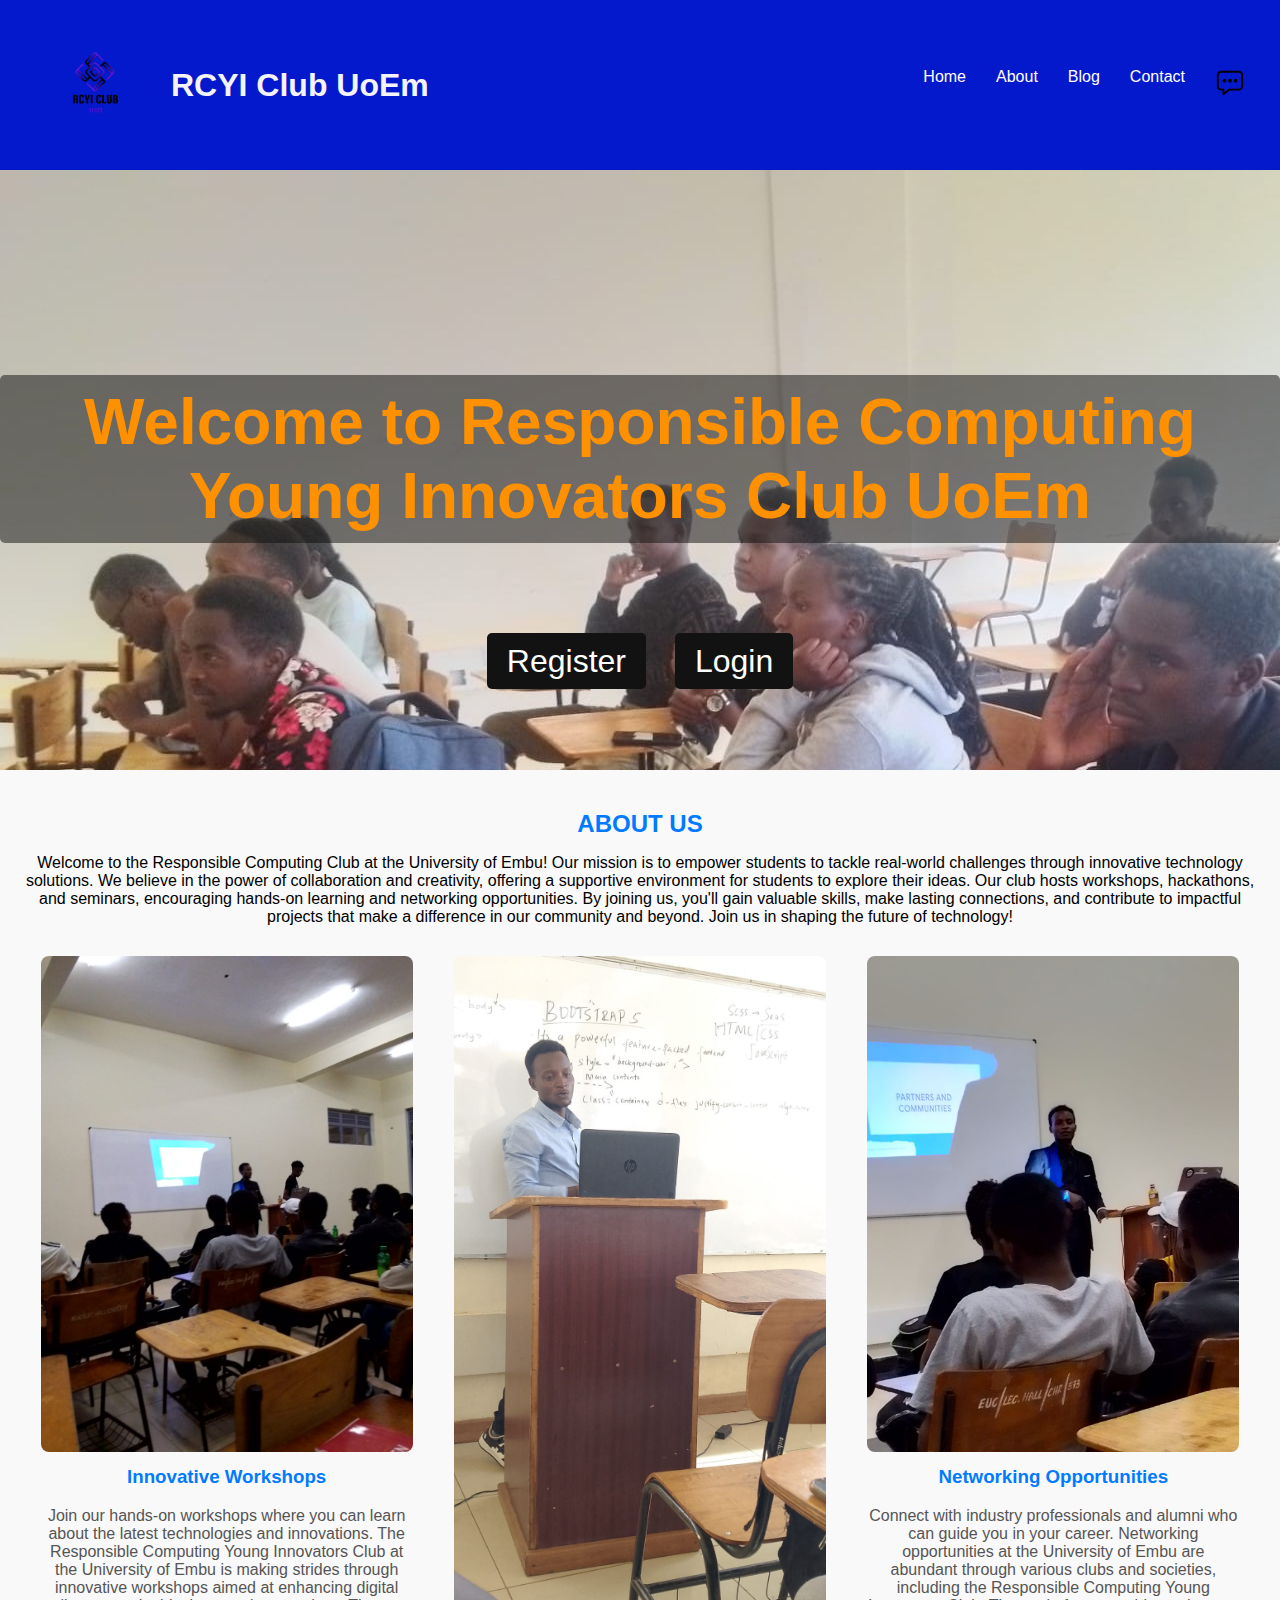
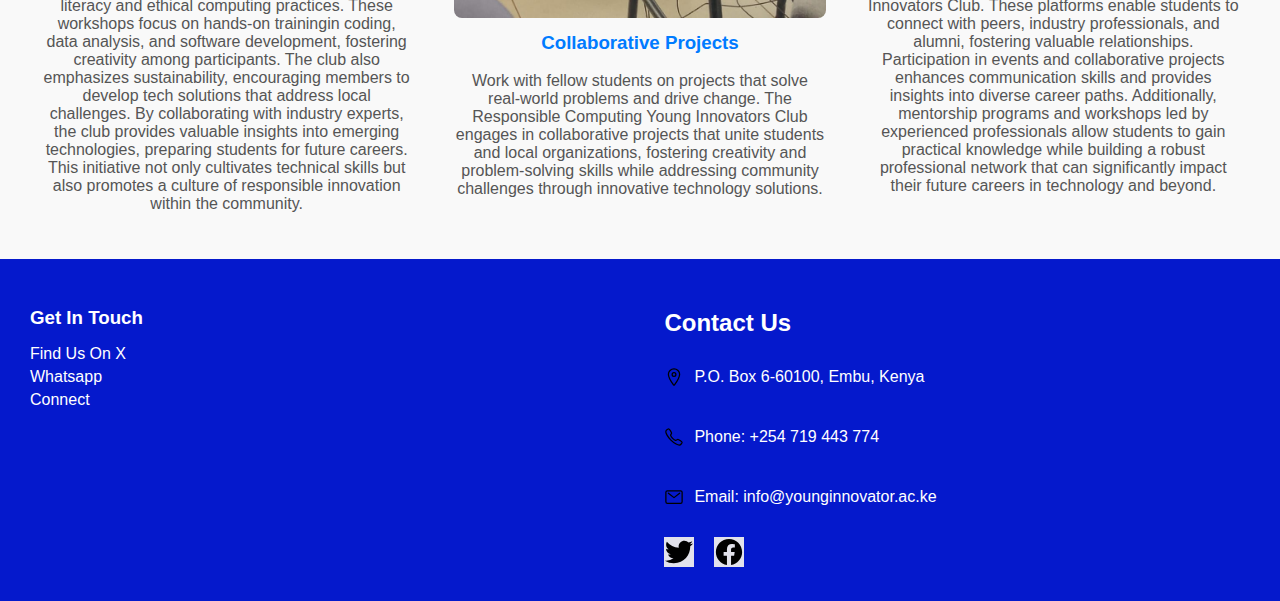
==== index.html @ 47f67ee0 "updated" ====
<!DOCTYPE html>
<html lang="en">
<head>
    <meta charset="UTF-8">
    <meta name="viewport" content="width=device-width, initial-scale=1.0">
    <link rel="stylesheet" href="styles.css">
    <title>Responsible Computing Club - University of Embu</title>
</head>
<body>
    <header>
        <div class="logo-title">
            <img src="images/LOGO1.png" width="450px" class="logo">
            <h1>RCYI Club UoEm</h1>
        </div>
    
        <nav>
            <ul>
                <li><a href="index.html">Home</a></li>
                <li><a href="about.html">About</a></li>
                <li><a href="blog.html">Blog</a></li>
                <li><a href="contact.html">Contact</a></li>
                <li><a href="chat.html"><img src="images/chatbox-ellipses-outline.svg" width="30px"></a></li>
            </ul>
        </nav>
    </header>
    <main>
        <div class="hero" style="background-image: url('images/young3.jpg');">
            <h1 style="color: rgb(255, 145, 0);">Welcome to Responsible Computing Young Innovators Club <span>UoEm</span></h1>
            
            <div class="buttons">
                <a href="#register" class="btn">Register</a>
                <a href="#login" class="btn">Login</a>
            </div>
        </div>
        
        <!-- Registration Form Section -->
        <div id="register" class="form-section">
            <h2>Register</h2>
            <form>
                <label for="username">Username:</label>
                <input type="text" id="username" name="username" required>
                
                <label for="email">Email:</label>
                <input type="email" id="email" name="email" required>
                
                <label for="password">Password:</label>
                <input type="password" id="password" name="password" required>
                
                <button type="submit">Submit</button>
            </form>
        </div>
        
        <!-- Login Form Section -->
        <div id="login" class="form-section">
            <h2>Login</h2>
            <form>
                <label for="login-username">Username:</label>
                <input type="text" id="login-username" name="username" required>
                
                <label for="login-password">Password:</label>
                <input type="password" id="login-password" name="password" required>
                
                <button type="submit">Login</button>
            </form>
        </div>
        
        
        <section id="about">
            <h2>About Us</h2>
            <p>
                Welcome to the Responsible Computing Club at the University of Embu! Our mission is to empower students to tackle real-world challenges through innovative technology solutions. We believe in the power of collaboration and creativity, offering a supportive environment for students to explore their ideas. Our club hosts workshops, hackathons, and seminars, encouraging hands-on learning and networking opportunities. By joining us, you'll gain valuable skills, make lasting connections, and contribute to impactful projects that make a difference in our community and beyond. Join us in shaping the future of technology!
            </p>
            
            <div class="about-images">
                <div class="about-item">
                    <img src="images/young5.jpg" alt="Young innovators in class">
                    <h3>Innovative Workshops</h3>
                    <p>Join our hands-on workshops where you can learn about the latest technologies and innovations.
                        The Responsible Computing Young Innovators Club at the University of Embu is making strides through innovative
                         workshops aimed at enhancing digital literacy and ethical computing practices.
                          These workshops focus on hands-on trainingin coding, data analysis, and software development, 
                          fostering creativity among participants. The club also emphasizes sustainability, 
                          encouraging members to develop tech solutions that address local challenges. 
                          By collaborating with industry experts, the club provides valuable insights into emerging technologies, 
                          preparing students for future careers. This initiative not only cultivates technical skills but 
                          also promotes a culture of responsible innovation within the community.

                    </p>
                </div>
                <div class="about-item">
                    <img src="images/ABH.jpg" alt="Description 2">
                    <h3>Collaborative Projects</h3>
                    <p>Work with fellow students on projects that solve real-world problems and drive change.
                        The Responsible Computing Young Innovators Club engages in collaborative projects that
                         unite students and local organizations, fostering creativity and problem-solving skills while addressing 
                        community challenges through innovative technology solutions.
                    </p>
                </div>
                <div class="about-item">
                    <img src="images/young6.jpg" alt="Description 3">
                    <h3>Networking Opportunities</h3>
                    <p>Connect with industry professionals and alumni who can guide you in your career.
                        Networking opportunities at the University of Embu are abundant through various clubs and societies, 
                        including the Responsible Computing Young Innovators Club. These platforms enable students to
                         connect with peers, industry professionals, and alumni, fostering valuable relationships. 
                         Participation in events and collaborative projects enhances communication skills and provides
                          insights into diverse career paths. Additionally, mentorship programs and workshops led by 
                          experienced professionals allow students to gain practical knowledge while building a robust professional 
                        network that can significantly impact their future careers in technology and beyond.
                    </p>
                </div>
            </div>
        </section>
        <script src="script.js"></script>
    </main>
    <footer>
        <div class="footer-content">
            <div class="get-in-touch">
                <h3>Get In Touch</h3>
                <ul>
                    <li><a href="https://x.com/UoEmClub">Find Us On X</a></li>
                    <li><a href="https://chat.whatsapp.com/Bxpbwut1tQ9LmV1my93hI3">Whatsapp</a></li>
                    <li><a href="https://younginnovators.co.ke/">Connect</a></li>
                </ul>
            </div>
            <div class="contact-us">
                <h2>Contact Us</h2>
                <div class="contact-info">
                    <div class="info-item">
                        <img src="images/location-outline.svg" style="width: 20px;" class="icon">
                        <p>P.O. Box 6-60100, Embu, Kenya</p>
                    </div>
                    <div class="info-item">
                        <img src="images/call-outline.svg" style="width: 20px;" class="icon">
                        <p>Phone: +254 719 443 774</p>
                    </div>
                    <div class="info-item">
                        <img src="images/mail-outline.svg" style="width: 20px;" class="icon">
                        <p>Email: info@younginnovator.ac.ke</p>
                    </div>
                </div>
                <div class="socials">
                    <a href="#"><img src="images/logo-twitter.svg" style="width: 30px; background-color: #e2e2ec;" class="social-icon"></a>
                    <a href="#"><img src="images/logo-facebook.svg" style="width: 30px; background-color: #e2e2ec;" class="social-icon"></a>
                </div>
            </div>
        </div>
    </footer>
    
    
</body>
</html>
---- styles.css ----
* {
    box-sizing: border-box; 
    max-width: 100%;
        
}

body {
    height: 100%; 
    margin: 0; 
    width: 100%;
    
}

header {
    background-color: hsl(234, 95%, 41%);
    color: rgb(244, 243, 247);
    display: flex;
    justify-content: space-between; 
    align-items: center;
    padding: 10px 20px; 
    width: 100vw;
   
}
.logo-title {
    display: flex; /* Align logo and title horizontally */
    align-items: center; /* Center align logo and title vertically */
    gap: 1px; /* Space between logo and title */
   
}

.logo {
    width: 150px; /* Adjust width as needed */
    height: auto; /* Maintain aspect ratio */
}


nav {
    flex-grow: 1; 
}

nav ul {
    list-style-type: none;
    padding: 0;
    margin: 0; 
    display: flex;
    justify-content: flex-end; 
}

nav ul li {
    margin: 0 15px; 
}

nav ul li a {
    color: white;
    text-decoration: none;
}




/* Container styling for .hero */
.hero {
    width: 100%;
    height: 700px; /* Adjust as needed */
    display: flex;
    align-items: center;
    justify-content: center;
    background-color: #353333;
    color: rgb(248, 246, 246);
    text-align: center;
    font-size: 2em;
    overflow: hidden;
    position: relative;
}

/* Slideshow background with seamless looping */
.hero::before {
    content: "";
    position: absolute;
    top: 0;
    left: 0;
    width: 300%; /* Width to fit three images side by side */
    height: 100%;
    background-image: url('images/young1.jpg'), url('images/young2.jpg'), url('images/young4.jpg') url('images/young5.jpg')
    url('images/young6.jpg') url('images/young7.jpg') url('images/young8.jpg') url('images/young9.jpg') url('images/youngg2.jpg');
    background-size: cover;
    background-repeat: no-repeat;
    background-position: left, center, right;
    animation: slide 30s infinite linear; /* Adjusted speed */
    z-index: -1; /* Ensures text stays on top */
}

/* Keyframes for seamless looping */
@keyframes slide {
    0%, 25% { transform: translateX(0); }
    30%, 55% { transform: translateX(-100%); }
    60%, 85% { transform: translateX(-200%); }
    90%, 100% { transform: translateX(0); } /* Loop back to the first image */
}

/* Styling for the h1 text */
.hero h1 {
    z-index: 1;
    background: rgba(12, 12, 12, 0.5); /* Optional text background */
    padding: 10px;
    border-radius: 5px;
}


/* Hero Section Styling */
.hero {
    width: 100%;
    height: 600px; /* Adjust height as needed */
    display: flex;
    flex-direction: column; /* Stack items vertically */
    align-items: center; /* Center items horizontally */
    justify-content: flex-end; /* Align items at the bottom */
    color: white;
    text-align: center;
    position: relative;
    padding-bottom: 70px; /* Space from the bottom */
}
.hero h1 {
    margin-bottom: 100px; /* Adjust this value to move the text up */
    /* Optional: Add some top margin for a better position */
    margin-top: 10px; 
    z-index: 1; /* Ensures the text stays above the background images */
}


/* Center Buttons */
.buttons {
    margin-bottom: 20px; /* Space below the buttons */
}

/* Button Styles */
.btn {
    background-color: hsl(120, 3%, 7%); /* Button background color */
    color: white; /* Button text color */
    padding: 10px 20px; /* Padding around text */
    margin: 10px; /* Margin between buttons */
    text-decoration: none; /* No underline */
    border-radius: 5px; /* Rounded corners */
    transition: background-color 0.3s; /* Transition for hover effect */
}

/* Hover effect for buttons */
.btn:hover {
    background-color: hsl(134, 98%, 33%); /* Darker shade on hover */
}

/* Form Section Styling */
.form-section {
    display: none; /* Hide by default, will show on button click */
    margin: 20px auto; /* Centered */
    padding: 20px;
    border: 1px solid #ccc;
    border-radius: 5px;
    background-color: #f9f9f9;
    max-width: 400px; /* Limit form width */
    box-shadow: 0 2px 10px rgba(0, 0, 0, 0.1); /* Optional shadow */
}

/* Form Heading */
.form-section h2 {
    margin-bottom: 20px;
}

/* Form Label and Input Styles */
.form-section label {
    display: block;
    margin: 10px 0 5px;
}

.form-section input {
    width: 100%; /* Full width */
    padding: 10px;
    margin-bottom: 15px;
    border: 1px solid #ccc;
    border-radius: 5px;
}

/* Submit Button Styles */
.form-section button {
    padding: 10px 15px;
    background-color: #0c0294; /* Submit button color */
    color: white; /* Button text color */
    border: none; /* No border */
    border-radius: 5px; /* Rounded corners */
    cursor: pointer; /* Pointer cursor on hover */
}

.form-section button:hover {
    background-color: #218838; /* Darker shade on hover */
}


/* Basic image styling */
img {
    transition: transform 0.3s ease; /* Smooth transition for the hover effect */
}

/* Hover effect to move/zoom images */
img:hover {
    transform: scale(1.1) translateX(10px); /* Slight zoom and move right */
}


    


#about {
    padding: 20px;
    background-color: #f9f9f9; /* Light background for contrast */
    text-align: center; /* Center-align text */
}

#about h2 {
    text-transform: uppercase; /* Convert text to uppercase */
    color: #007BFF; /* Set heading color to blue */
    margin-bottom: 15px; /* Add space below the heading */
}

.about-content {
    display: flex; /* Use flexbox for layout */
    justify-content: center; /* Align paragraph to the right */
}

.about-content p {
    font-weight: bold; /* Make paragraph text bold */
    color: black; /* Set paragraph color to black */
    max-width: 600px; /* Limit width for better readability */
}

.about-images {
    display: flex; /* Use flexbox to align images horizontally */
    justify-content: space-around; /* Space out images evenly */
    flex-wrap: wrap; /* Wrap if screen is too small */
    margin-top: 20px; /* Space above the image section */
}

.about-item {
    width: 30%; /* Each item takes 30% of the container */
    margin: 10px; /* Space between items */
}

.about-item img {
    width: 100%; /* Full width of the item */
    height: auto; /* Maintain aspect ratio */
    border-radius: 8px; /* Optional: rounded corners for images */
}

.about-item h3 {
    margin-top: 10px; /* Space above headings */
    color: #007BFF; /* Heading color */
}

.about-item p {
    margin-top: 5px; /* Space above descriptions */
    color: #555; /* Description color */
}

#club-officials {
    padding: 20px;
    background-color: #f1f1f1; /* Light background for contrast */
    text-align: center; /* Center-align text */
}

#club-officials h2 {
    text-transform: uppercase; /* Convert text to uppercase */
    color: #007BFF; /* Set heading color to blue */
    margin-bottom: 15px; /* Add space below the heading */
}

.officials-images {
    display: flex; /* Use flexbox to align images horizontally */
    justify-content: space-around; /* Space out images evenly */
    flex-wrap: wrap; /* Wrap if screen is too small */
    margin-top: 20px; /* Space above the image section */
}

.official-item {
    width: 30%; /* Each item takes 30% of the container */
    margin: 10px; /* Space between items */
}

.official-item img {
    width: 100%; /* Full width of the item */
    height: auto; /* Maintain aspect ratio */
    border-radius: 8px; /* Optional: rounded corners for images */
}

.official-item h3 {
    margin-top: 10px; /* Space above headings */
    color: #007BFF; /* Heading color */
}

.official-item p {
    margin-top: 5px; /* Space above descriptions */
    color: #555; /* Description color */
}

.chat-container {
    border: 1px solid #ccc;
    padding: 10px;
    width: 300px;
    margin: auto;
}

#chat-box {
    height: 200px;
    overflow-y: scroll;
    border: 1px solid #ccc;
    padding: 5px;
    margin-bottom: 10px;
}

#chat-input {
    width: 70%;
}

/* Centering the blog heading and paragraph */
.blog-intro {
    text-align: center;
    margin-bottom: 30px;
}

.blog-intro h3, .blog-intro p {
    margin: 10px 0;
    color: #333;
}

/* Grid gallery layout */
.blog-gallery {
    display: grid;
    grid-template-columns: repeat(4, 1fr); /* 8 equal columns */
    width: 100vw; /* Full viewport width */
    gap: 20px; /* Space between items */
    padding: 10px 0;
}

.blog-item {
    text-align: center;
}

.blog-item h4 {
    font-size: 1em;
    color: #333;
    margin-bottom: 5px;
}

.blog-item img {
    width: 100%; /* Full width within each grid cell */
    height: auto; /* Maintain aspect ratio */
    border-radius: 8px; /* Optional: rounded corners */
}

.blog-item p {
    font-size: 0.9em;
    color: #555;
    margin-top: 5px;
}

/* Centering the intro heading and paragraph */
.contact-intro {
    text-align: center;
    margin-bottom: 30px;
}

.contact-intro h3 {
    font-size: 2em;
    color: #333;
}

.contact-intro p {
    font-size: 1.1em;
    color: #555;
    max-width: 600px;
    margin: 10px auto;
}

/* Contact content layout */
.contact-content {
    display: flex;
    flex-direction: column;
    align-items: center;
    gap: 30px;
    padding: 20px;
    max-width: 800px;
    margin: 0 auto;
}

.contact-info, .contact-map {
    width: 100%;
    text-align: center;
}

/* Map placeholder styling */
#map {
    width: 100%;
    height: 300px;
    background-color: #ccc;
    border-radius: 8px;
    margin-top: 10px;
}
.contact-map iframe {
    width: 100%; /* Full width of the container */
    height: 300px; /* Consistent height */
    border-radius: 8px; /* Rounded corners for a cleaner look */
    border: 0; /* Remove default border */
}

footer {
    background-color: hsl(234, 95%, 41%); /* Change background color to your choice */
    color: white; /* Set text color */
    text-align: left; /* Align text to the left */
    padding: 30px; /* Increase padding for more height */
    position: relative; /* Relative positioning */
    width: 100%; /* Full width */
    bottom: 0; /* Align at the bottom */
    left: 0; /* Align to the left */
    margin-top: auto; /* Allow footer to stay at the bottom */
}

.footer-content {
    display: flex; /* Use flexbox for layout */
    justify-content: space-between; /* Space out left and right sections */
}

.get-in-touch, .contact-us {
    width: 48%; /* Control width for left and right sections */
}

.get-in-touch h3, .contact-us h2 {
    margin-bottom: 15px; /* Space below headings */
}

.get-in-touch ul {
    list-style: none; /* Remove default list styling */
    padding: 0; /* Remove padding */
}

.get-in-touch li {
    margin: 5px 0; /* Space between list items */
}

.get-in-touch a {
    color: white; /* Link color */
    text-decoration: none; /* Remove underline */
}

.get-in-touch a:hover {
    text-decoration: underline; /* Underline on hover */
}

.contact-info {
    margin-top: 10px; /* Space above contact info */
}

.info-item {
    display: flex; /* Use flexbox for alignment */
    align-items: center; /* Center icon and text vertically */
    margin-bottom: 10px; /* Space between info items */
}

.icon {
    margin-right: 10px; /* Space between icon and text */
}

.socials {
    margin-top: 15px; /* Space above social icons */
}

.social-icon {
    width: 30px; /* Set width for social icons */
    height: auto; /* Maintain aspect ratio */
    margin-right: 15px; /* Space between icons */
}

.social-icon:hover {
    transform: scale(1.1); /* Slightly enlarge on hover */
    transition: transform 0.2s; /* Smooth transition */
}

/* styles.css */
body {
    margin: 0;
    font-family: Arial, sans-serif;
    background-color: #f0f2f5;
}

.chat-container {
    width: 100%;
    max-width: 600px; /* Limit the width */
    margin: auto;
    border: 1px solid #ccc;
    border-radius: 8px;
    box-shadow: 0 0 10px rgba(0, 0, 0, 0.1);
    display: flex;
    flex-direction: column;
    height: 80vh; /* Height of the chat container */
}

.chat-header {
    background-color: #007bff;
    color: white;
    padding: 10px;
    border-top-left-radius: 8px;
    border-top-right-radius: 8px;
    text-align: center;
}

.messages {
    flex: 1; /* Allow this section to grow */
    padding: 10px;
    overflow-y: auto; /* Scrollable if messages overflow */
}

.message {
    margin: 10px 0;
    padding: 10px;
    border-radius: 8px;
    max-width: 70%; /* Limit message width */
}

.sender {
    align-self: flex-end; /* Align sender messages to the right */
    background-color: #007bff;
    color: white;
}

.receiver {
    align-self: flex-start; /* Align receiver messages to the left */
    background-color: #e9e9e9;
    color: black;
}

.message-content {
    word-wrap: break-word; /* Ensure long words break to the next line */
}

.chat-input {
    display: flex;
    padding: 10px;
    border-top: 1px solid #ccc;
}

.chat-input input {
    flex: 1; /* Allow input to grow */
    padding: 10px;
    border: 1px solid #ccc;
    border-radius: 4px;
}

.chat-input button {
    padding: 10px 15px;
    background-color: #007bff;
    color: white;
    border: none;
    border-radius: 4px;
    cursor: pointer;
    margin-left: 10px;
}

.chat-input button:hover {
    background-color: #0056b3; /* Darker shade on hover */
}
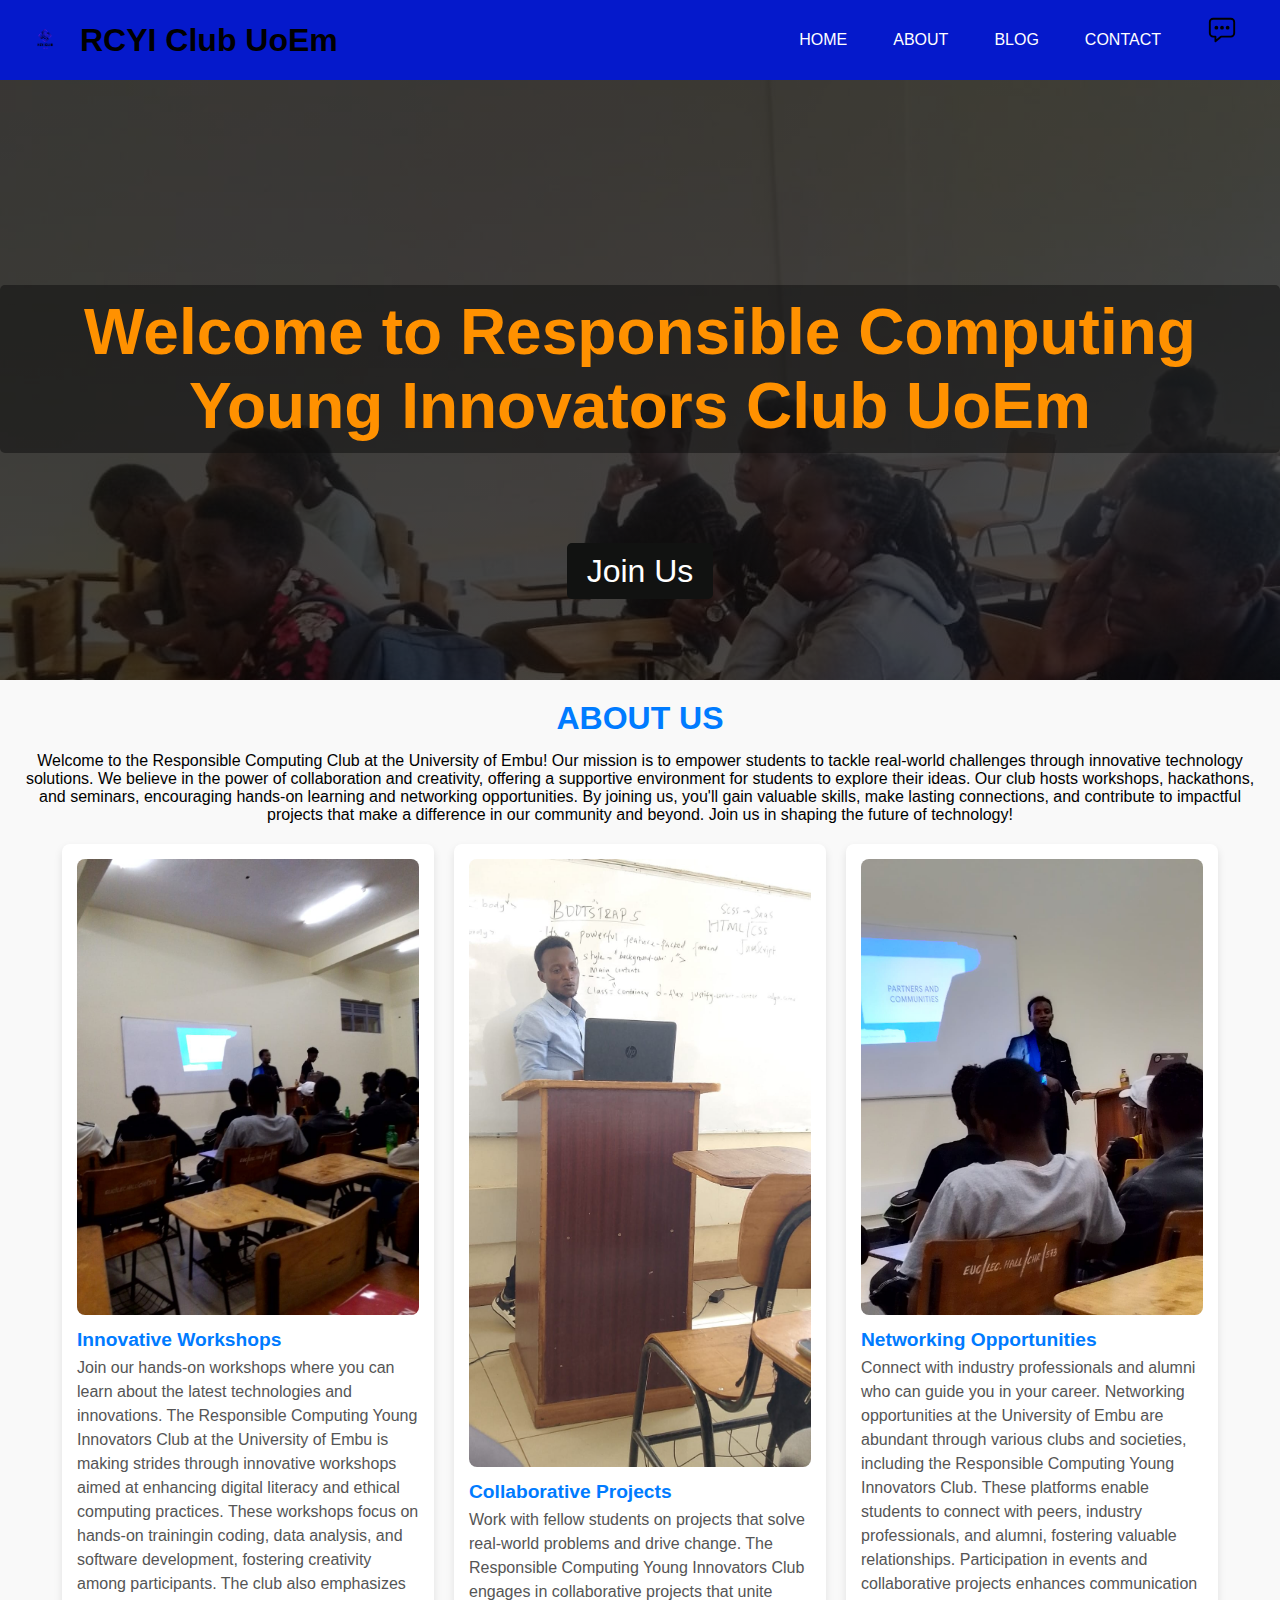
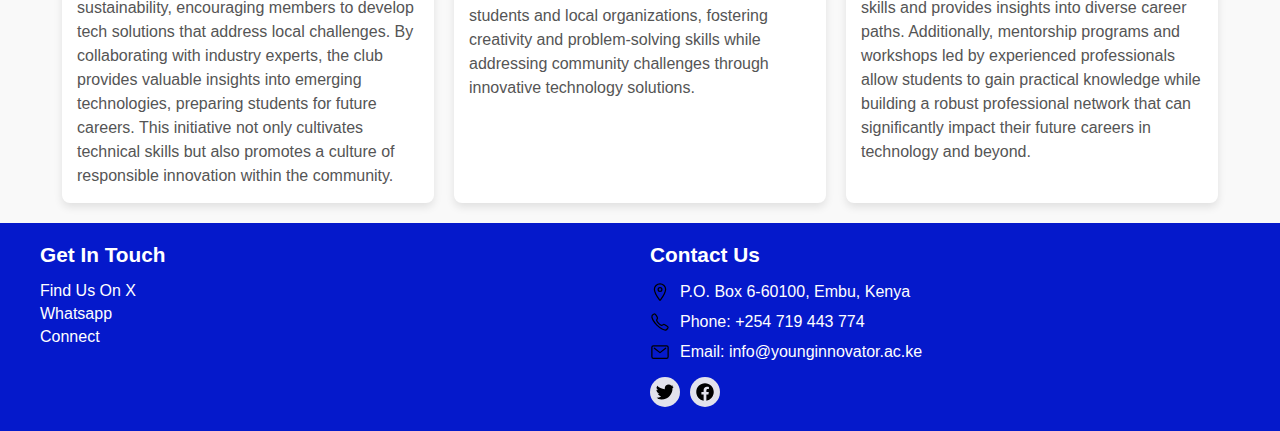
==== commit 24835518: "Merge pull request #1 from peter4Xp/register" ====
--- a/index.html
+++ b/index.html
@@ -3,17 +3,24 @@
 <head>
     <meta charset="UTF-8">
     <meta name="viewport" content="width=device-width, initial-scale=1.0">
-    <link rel="stylesheet" href="styles.css">
+    <link rel="stylesheet" href="styles.min.css">
+    <link rel="stylesheet" href="https://cdnjs.cloudflare.com/ajax/libs/font-awesome/6.0.0-beta3/css/all.min.css">
+
     <title>Responsible Computing Club - University of Embu</title>
 </head>
-<body>
-    <header>
+<body>     
+    
+        <nav class="navbar">
+            <input type="checkbox" id="check">
+            <label for="check" class="checkbtn">
+                <i class="fas fa-bars"></i>
+            </label>
         <div class="logo-title">
             <img src="images/LOGO1.png" width="450px" class="logo">
             <h1>RCYI Club UoEm</h1>
+      
         </div>
-    
-        <nav>
+       
             <ul>
                 <li><a href="index.html">Home</a></li>
                 <li><a href="about.html">About</a></li>
@@ -21,47 +28,16 @@
                 <li><a href="contact.html">Contact</a></li>
                 <li><a href="chat.html"><img src="images/chatbox-ellipses-outline.svg" width="30px"></a></li>
             </ul>
+        
         </nav>
-    </header>
+   
     <main>
-        <div class="hero" style="background-image: url('images/young3.jpg');">
+        <div class="hero" >
             <h1 style="color: rgb(255, 145, 0);">Welcome to Responsible Computing Young Innovators Club <span>UoEm</span></h1>
             
             <div class="buttons">
-                <a href="#register" class="btn">Register</a>
-                <a href="#login" class="btn">Login</a>
+                <a href="./register.html" class="btn">Join Us</a>
             </div>
-        </div>
-        
-        <!-- Registration Form Section -->
-        <div id="register" class="form-section">
-            <h2>Register</h2>
-            <form>
-                <label for="username">Username:</label>
-                <input type="text" id="username" name="username" required>
-                
-                <label for="email">Email:</label>
-                <input type="email" id="email" name="email" required>
-                
-                <label for="password">Password:</label>
-                <input type="password" id="password" name="password" required>
-                
-                <button type="submit">Submit</button>
-            </form>
-        </div>
-        
-        <!-- Login Form Section -->
-        <div id="login" class="form-section">
-            <h2>Login</h2>
-            <form>
-                <label for="login-username">Username:</label>
-                <input type="text" id="login-username" name="username" required>
-                
-                <label for="login-password">Password:</label>
-                <input type="password" id="login-password" name="password" required>
-                
-                <button type="submit">Login</button>
-            </form>
         </div>
         
         
@@ -120,7 +96,7 @@
                 <ul>
                     <li><a href="https://x.com/UoEmClub">Find Us On X</a></li>
                     <li><a href="https://chat.whatsapp.com/Bxpbwut1tQ9LmV1my93hI3">Whatsapp</a></li>
-                    <li><a href="https://younginnovators.co.ke/">Connect</a></li>
+                    <li><a href="https://younginnovators.vercel.app/">Connect</a></li>
                 </ul>
             </div>
             <div class="contact-us">
--- a/styles.min.css
+++ b/styles.min.css
@@ -0,0 +1 @@
+*{box-sizing:border-box;max-width:100%;padding:0;margin:0}body{height:100%;margin:0;width:100%}nav{background:#0519cb;width:100%;height:80px;display:flex;align-items:center;justify-content:space-between;padding:0 20px;box-sizing:border-box;position:relative;z-index:10}.logo-title{display:flex;align-items:center;gap:10px}.logo{width:50px;height:auto}nav ul{display:flex;align-items:center;margin:0;padding:0;list-style:none}nav ul li{margin:0 10px;line-height:80px}nav ul li a{color:#fff;padding:7px 13px;border-radius:3px;text-transform:uppercase;text-decoration:none;transition:background .3s}a.active,nav ul li a:hover{background:#000}#check{display:none}.checkbtn{font-size:30px;color:#fff;cursor:pointer;display:none}@media (max-width:858px){.checkbtn{display:block}nav ul{position:fixed;top:80px;left:-100%;width:100%;height:50vh;background-color:#007bff;flex-direction:column;align-items:center;justify-content:center;transition:all .5s;z-index:20;overflow-y:auto;box-shadow:0 4px 8px rgba(0,0,0,.2)}nav ul li{display:block;margin:10px 0}nav ul li a{font-size:18px;color:#fff}a.active,nav ul li a:hover{background-color:transparent;color:#000}#check:checked~ul{left:0}}.hero{width:100%;height:700px;display:flex;align-items:center;justify-content:center;background:linear-gradient(rgba(0,0,0,.7),rgba(0,0,0,.7)),url(images/young3.jpg);color:#f8f6f6;text-align:center;font-size:2em;overflow:hidden;position:relative}.hero::before{content:"";position:absolute;top:0;left:0;width:300%;height:100%;background-image:url(images/young1.jpg),url(images/young2.jpg),url(images/young4.jpg) url(images/young5.jpg) url(images/young6.jpg) url(images/young7.jpg) url(images/young8.jpg) url(images/young9.jpg) url(images/youngg2.jpg);background-size:cover;background-repeat:no-repeat;background-position:left,center,right;animation:slide 30s infinite linear;z-index:-1}@keyframes slide{0%,25%{transform:translateX(0)}30%,55%{transform:translateX(-100%)}60%,85%{transform:translateX(-200%)}100%,90%{transform:translateX(0)}}.hero h1{z-index:1;background:rgba(12,12,12,.5);padding:10px;border-radius:5px}.hero{width:100%;height:600px;display:flex;flex-direction:column;align-items:center;justify-content:flex-end;color:#fff;text-align:center;position:relative;padding-bottom:70px}.hero h1{margin-bottom:100px;margin-top:10px;z-index:1}.buttons{margin-bottom:20px}.btn{background-color:#111211;color:#fff;padding:10px 20px;margin:10px;text-decoration:none;border-radius:5px;transition:background-color .3s}.btn:hover{background-color:#01a628}.forms{width:100%;height:100vh;display:flex;align-items:center;justify-content:center;background:linear-gradient(rgba(0,0,0,.6),rgba(0,0,0,.6)),url(images/young3.jpg);background-attachment:fixed;background-repeat:no-repeat;background-size:cover}.form-section{margin:20px auto;padding:20px;border:1px solid #ccc;border-radius:5px;background-color:#f9f9f9;max-width:400px;box-shadow:0 2px 10px rgba(0,0,0,.1)}.form-section h2{margin-bottom:20px}.form-section label{display:block;margin:10px 0 5px}.form-section input{width:100%;padding:10px;margin-bottom:15px;border:1px solid #ccc;border-radius:5px}.form-section button{padding:10px 15px;background-color:#0c0294;color:#fff;border:none;border-radius:5px;cursor:pointer}.form-section button:hover{background-color:#218838}.login-choice{display:flex;align-items:center;justify-content:space-around;width:100%;padding-top:1rem}.login-choice button{background:0 0;font-size:large;color:#218838;text-decoration:underline}.login-choice button:hover{background:0 0;cursor:pointer}img{transition:transform .3s ease}img:hover{transform:scale(1.1) translateX(10px)}.grid{display:grid;grid-template-columns:repeat(auto-fit,minmax(250px,1fr))}#about{padding:20px;background-color:#f9f9f9;text-align:center}#about h2{text-transform:uppercase;color:#007bff;margin-bottom:15px;font-size:2em}.about-content{display:flex;justify-content:center;margin-bottom:20px}.about-content p{font-weight:700;color:#000;max-width:600px;line-height:1.6;text-align:left}.about-images{display:flex;justify-content:center;flex-wrap:wrap;gap:20px;margin-top:20px}.about-item{width:30%;background:#fff;padding:15px;box-shadow:0 4px 8px rgba(0,0,0,.1);border-radius:8px;text-align:left}.about-item img{width:100%;height:auto;border-radius:8px}.about-item h3{margin-top:10px;color:#007bff;font-size:1.2em}.about-item p{margin-top:5px;color:#555;line-height:1.5}@media (max-width:992px){.about-item{width:45%}}@media (max-width:768px){#about h2{font-size:1.5em}.about-content p{font-size:.9em}.about-item{width:100%}.about-item h3{font-size:1.1em}}@media (max-width:480px){#about h2{font-size:1.2em}.about-content p,.about-item p{font-size:.85em}.about-item img{height:150px}}#club-officials{padding:20px;background-color:#f1f1f1;text-align:center}#club-officials h2{text-transform:uppercase;color:#007bff;margin-bottom:15px}.officials-images{display:flex;justify-content:space-around;flex-wrap:wrap;margin-top:20px;gap:20px}.official-item{width:30%;margin:10px}.official-item img{width:100%;height:auto;border-radius:8px}.official-item h3{margin-top:10px;color:#007bff}.official-item p{margin-top:5px;color:#555}.chat-container{border:1px solid #ccc;padding:10px;width:300px;margin:auto}#chat-box{height:200px;overflow-y:scroll;border:1px solid #ccc;padding:5px;margin-bottom:10px}#chat-input{width:70%}.blog-intro{text-align:center;margin-bottom:30px}.blog-intro h3,.blog-intro p{margin:10px 0;color:#333}.blog-gallery{display:grid;grid-template-columns:repeat(4,1fr);width:100vw;gap:20px;padding:10px 0}.blog-item{text-align:center}.blog-item h4{font-size:1em;color:#333;margin-bottom:5px}.blog-item img{width:100%;height:auto;border-radius:8px}.blog-item p{font-size:.9em;color:#555;margin-top:5px}.contact-intro{text-align:center;margin-bottom:30px}.contact-intro h3{font-size:2em;color:#333}.contact-intro p{font-size:1.1em;color:#555;max-width:600px;margin:10px auto}.contact-content{display:flex;flex-direction:column;align-items:center;gap:30px;padding:20px;max-width:800px;margin:0 auto}.contact-info,.contact-map{width:100%;text-align:center}#map{width:100%;height:300px;background-color:#ccc;border-radius:8px;margin-top:10px}.contact-map iframe{width:100%;height:300px;border-radius:8px;border:0}footer{background-color:#0519cb;color:#fff;text-align:left;padding:20px;position:relative;width:100%;bottom:0;left:0;margin-top:auto;display:flex;flex-direction:column;align-items:center}.footer-content{display:flex;flex-wrap:wrap;justify-content:space-between;gap:20px;width:100%;max-width:1200px}.contact-us,.get-in-touch{flex:1 1 45%;min-width:280px;text-align:left}.contact-us h2,.get-in-touch h3{margin-bottom:15px;font-size:1.3em}.get-in-touch ul{list-style:none;padding:0}.get-in-touch li{margin:5px 0}.get-in-touch a{color:#fff;text-decoration:none}.get-in-touch a:hover{text-decoration:underline}.contact-info{margin-top:10px}.info-item{display:flex;align-items:center;margin-bottom:10px}.icon{margin-right:10px}.socials{display:flex;gap:10px;margin-top:15px}.social-icon{width:30px;height:30px;border-radius:50%;background-color:#e2e2ec;padding:5px;transition:transform .2s}.social-icon:hover{transform:scale(1.1)}@media (max-width:768px){.footer-content{flex-direction:column;align-items:center}.contact-us,.get-in-touch{width:100%;text-align:center}.socials{justify-content:center}}@media (max-width:480px){footer{padding:15px}.contact-us h2,.get-in-touch h3{font-size:1.1em}.info-item{font-size:.9em}.social-icon{width:24px;height:24px}}body{margin:0;font-family:Arial,sans-serif;background-color:#f0f2f5}.chat-container{width:100%;max-width:600px;margin:auto;border:1px solid #ccc;border-radius:8px;box-shadow:0 0 10px rgba(0,0,0,.1);display:flex;flex-direction:column;height:80vh}.chat-header{background-color:#007bff;color:#fff;padding:10px;border-top-left-radius:8px;border-top-right-radius:8px;text-align:center}.messages{flex:1;padding:10px;overflow-y:auto}.message{margin:10px 0;padding:10px;border-radius:8px;max-width:70%}.sender{align-self:flex-end;background-color:#007bff;color:#fff}.receiver{align-self:flex-start;background-color:#e9e9e9;color:#000}.message-content{word-wrap:break-word}.chat-input{display:flex;padding:10px;border-top:1px solid #ccc}.chat-input input{flex:1;padding:10px;border:1px solid #ccc;border-radius:4px}.chat-input button{padding:10px 15px;background-color:#007bff;color:#fff;border:none;border-radius:4px;cursor:pointer;margin-left:10px}.chat-input button:hover{background-color:#0056b3}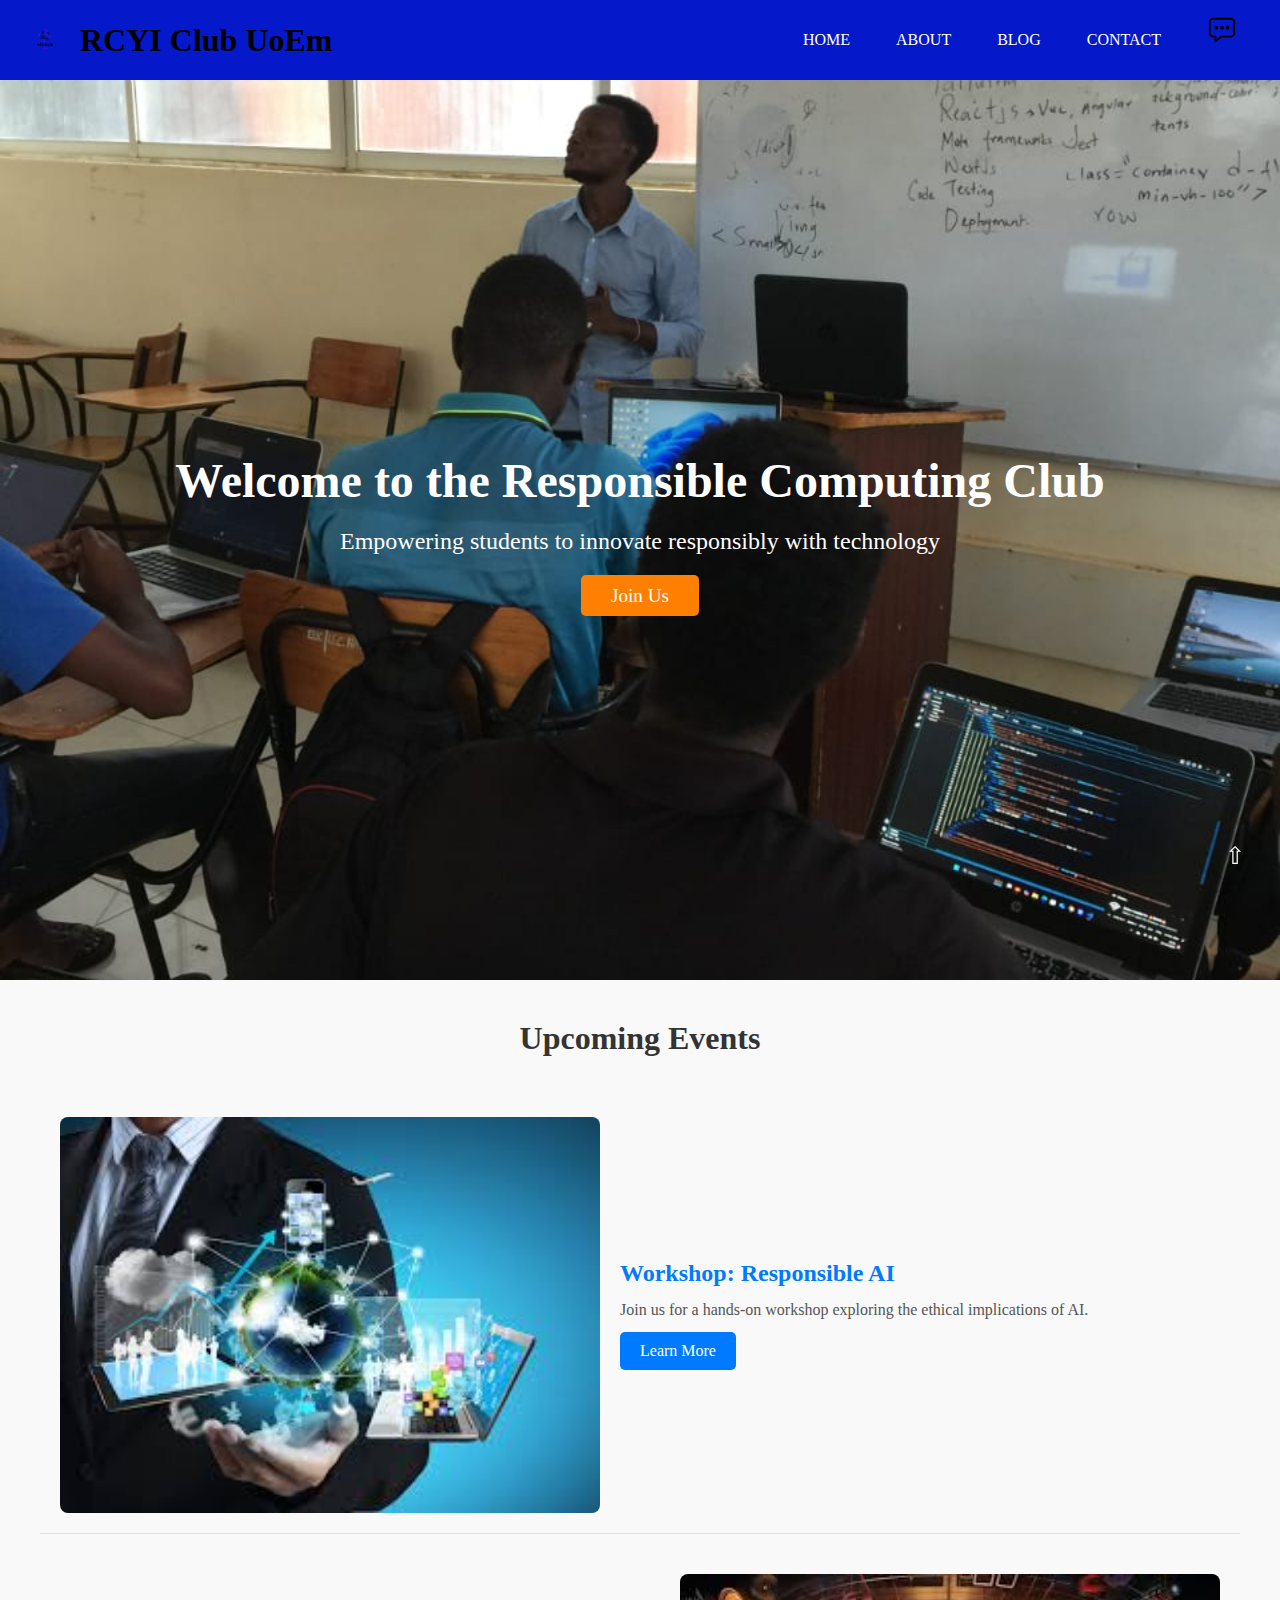
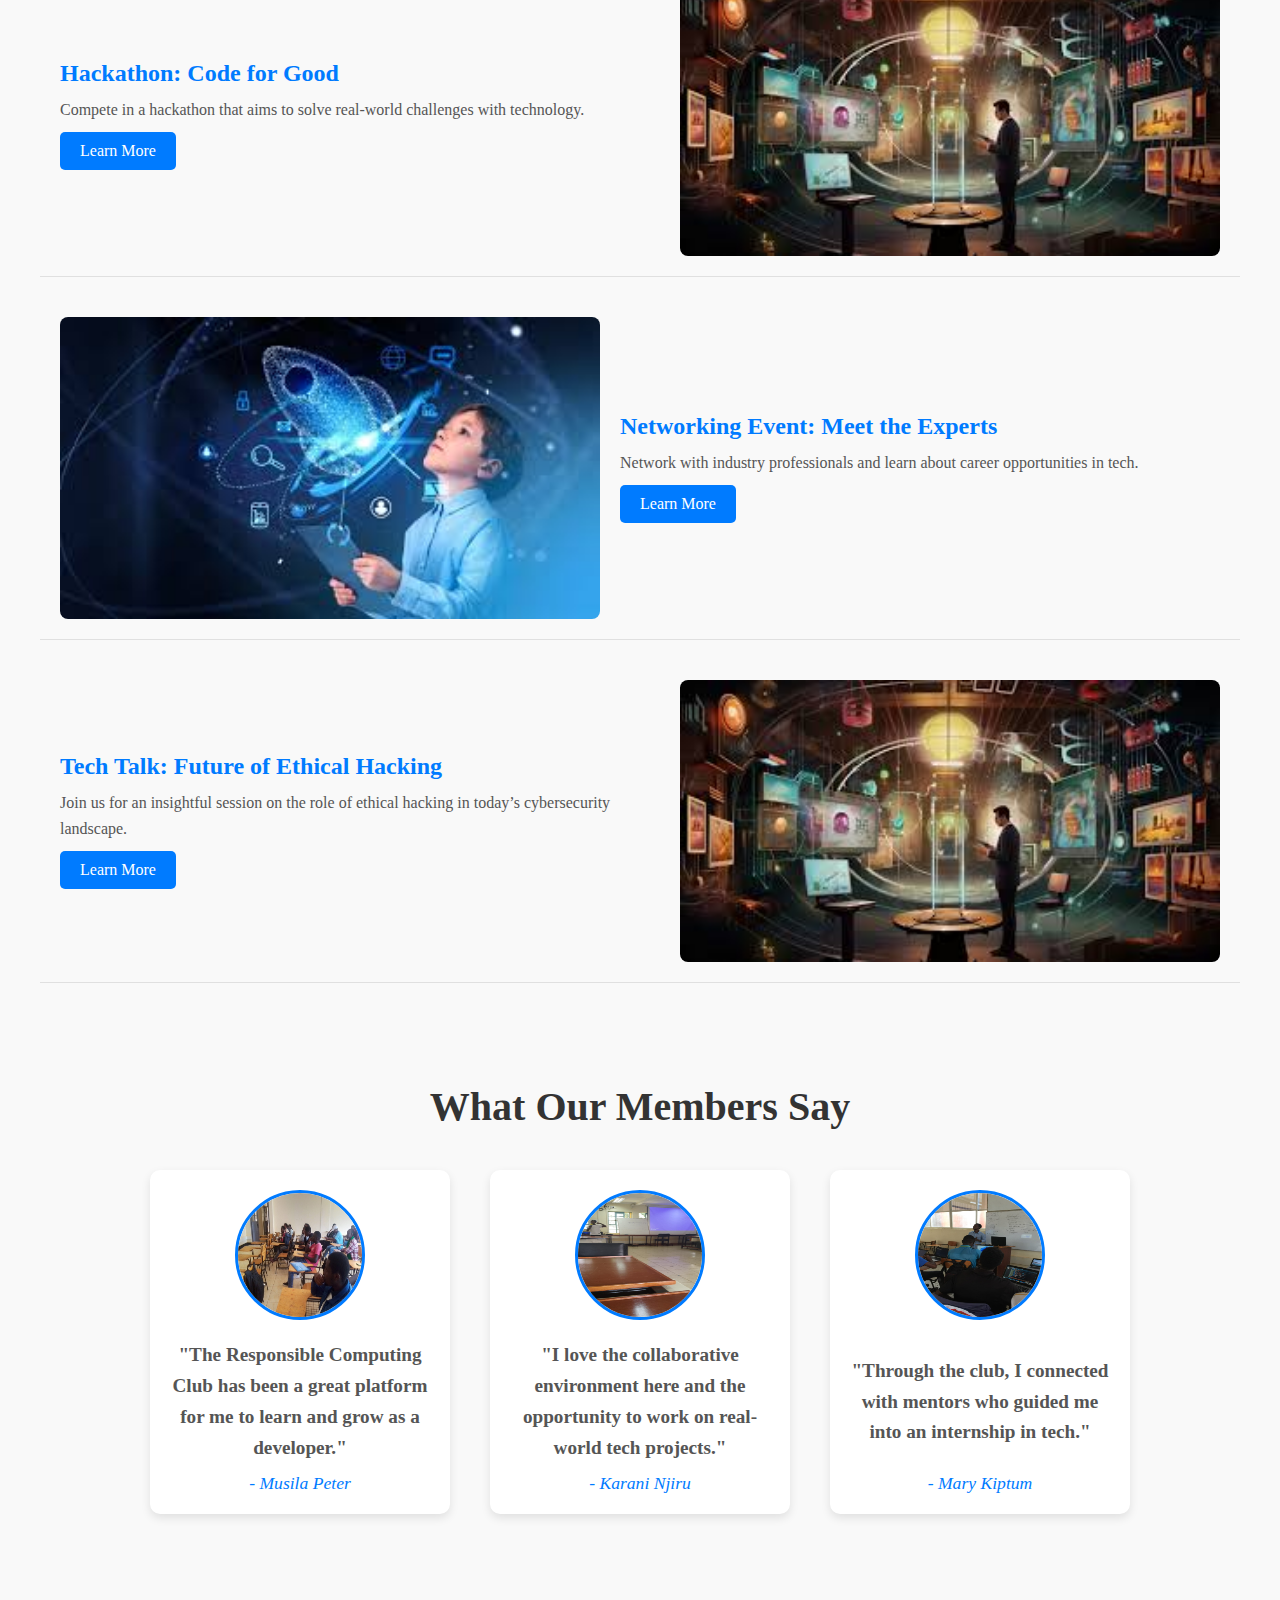
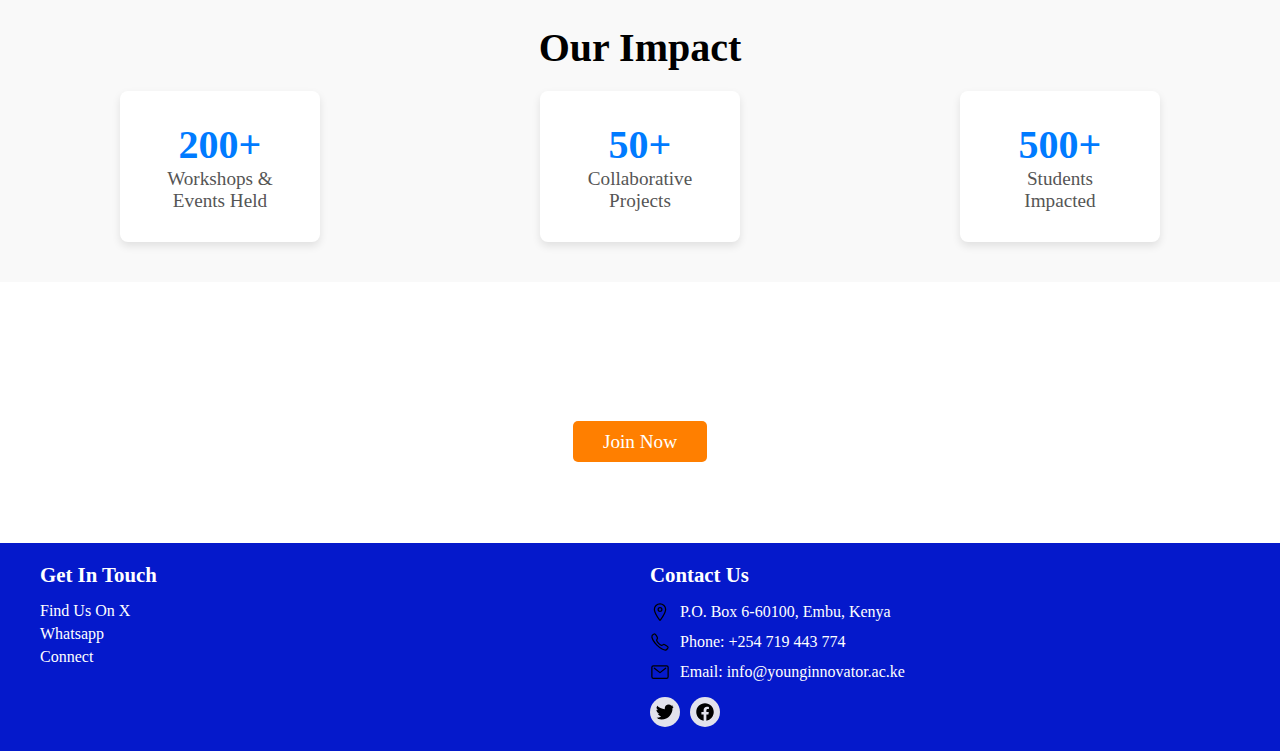
==== commit 4250cc99: "now" ====
--- a/index.html
+++ b/index.html
@@ -31,64 +31,112 @@
         
         </nav>
    
-    <main>
-        <div class="hero" >
-            <h1 style="color: rgb(255, 145, 0);">Welcome to Responsible Computing Young Innovators Club <span>UoEm</span></h1>
+  
+         <!-- Hero Section -->
+    <section class="hero">
+        <div class="hero-content">
+            <h1>Welcome to the Responsible Computing Club</h1>
+            <p>Empowering students to innovate responsibly with technology</p>
+            <a href="./register.html" class="cta-btn">Join Us</a>
+        </div>
+    </section>
+        
+
+             <!-- Upcoming Events Section -->
+             <section id="events" class="events">
+                <h2>Upcoming Events</h2>
+                
+                <div class="event-item left-align">
+                    <img src="images/blog10.jpg" alt="Responsible AI Workshop">
+                    <div class="event-info">
+                        <h3>Workshop: Responsible AI</h3>
+                        <p>Join us for a hands-on workshop exploring the ethical implications of AI.</p>
+                        <a href="#" class="event-btn">Learn More</a>
+                    </div>
+                </div>
+        
+                <div class="event-item right-align">
+                    <img src="images/blog12.jpg" alt="Code for Good Hackathon">
+                    <div class="event-info">
+                        <h3>Hackathon: Code for Good</h3>
+                        <p>Compete in a hackathon that aims to solve real-world challenges with technology.</p>
+                        <a href="#" class="event-btn">Learn More</a>
+                    </div>
+                </div>
+        
+                <div class="event-item left-align">
+                    <img src="images/blog11.jpg" alt="Meet the Experts Networking Event">
+                    <div class="event-info">
+                        <h3>Networking Event: Meet the Experts</h3>
+                        <p>Network with industry professionals and learn about career opportunities in tech.</p>
+                        <a href="#" class="event-btn">Learn More</a>
+                    </div>
+                </div>
+        
+                <div class="event-item right-align">
+                    <img src="images/blog12.jpg" alt="Future of Ethical Hacking Tech Talk">
+                    <div class="event-info">
+                        <h3>Tech Talk: Future of Ethical Hacking</h3>
+                        <p>Join us for an insightful session on the role of ethical hacking in today’s cybersecurity landscape.</p>
+                        <a href="#" class="event-btn">Learn More</a>
+                    </div>
+                </div>
+            </section>
+        
+
+    <!-- Testimonials Section -->
+    <section class="testimonials">
+        <h2>What Our Members Say</h2>
+        
+        <div class="testimonial-row">
+            <div class="testimonial-item">
+                <img src="images/young4.jpg" alt="John Doe" class="testimonial-image">
+                <p class="testimonial-text">"The Responsible Computing Club has been a great platform for me to learn and grow as a developer."</p>
+                <p class="testimonial-name">- Musila Peter</p>
+            </div>
             
-            <div class="buttons">
-                <a href="./register.html" class="btn">Join Us</a>
+            <div class="testimonial-item">
+                <img src="images/young7.jpg" alt="Jane Smith" class="testimonial-image">
+                <p class="testimonial-text">"I love the collaborative environment here and the opportunity to work on real-world tech projects."</p>
+                <p class="testimonial-name">- Karani Njiru</p>
+            </div>
+            
+            <div class="testimonial-item">
+                <img src="images/abh12.jpg" alt="Michael Lee" class="testimonial-image">
+                <p class="testimonial-text">"Through the club, I connected with mentors who guided me into an internship in tech."</p>
+                <p class="testimonial-name">- Mary Kiptum</p>
             </div>
         </div>
-        
-        
-        <section id="about">
-            <h2>About Us</h2>
-            <p>
-                Welcome to the Responsible Computing Club at the University of Embu! Our mission is to empower students to tackle real-world challenges through innovative technology solutions. We believe in the power of collaboration and creativity, offering a supportive environment for students to explore their ideas. Our club hosts workshops, hackathons, and seminars, encouraging hands-on learning and networking opportunities. By joining us, you'll gain valuable skills, make lasting connections, and contribute to impactful projects that make a difference in our community and beyond. Join us in shaping the future of technology!
-            </p>
-            
-            <div class="about-images">
-                <div class="about-item">
-                    <img src="images/young5.jpg" alt="Young innovators in class">
-                    <h3>Innovative Workshops</h3>
-                    <p>Join our hands-on workshops where you can learn about the latest technologies and innovations.
-                        The Responsible Computing Young Innovators Club at the University of Embu is making strides through innovative
-                         workshops aimed at enhancing digital literacy and ethical computing practices.
-                          These workshops focus on hands-on trainingin coding, data analysis, and software development, 
-                          fostering creativity among participants. The club also emphasizes sustainability, 
-                          encouraging members to develop tech solutions that address local challenges. 
-                          By collaborating with industry experts, the club provides valuable insights into emerging technologies, 
-                          preparing students for future careers. This initiative not only cultivates technical skills but 
-                          also promotes a culture of responsible innovation within the community.
+    </section>
 
-                    </p>
-                </div>
-                <div class="about-item">
-                    <img src="images/ABH.jpg" alt="Description 2">
-                    <h3>Collaborative Projects</h3>
-                    <p>Work with fellow students on projects that solve real-world problems and drive change.
-                        The Responsible Computing Young Innovators Club engages in collaborative projects that
-                         unite students and local organizations, fostering creativity and problem-solving skills while addressing 
-                        community challenges through innovative technology solutions.
-                    </p>
-                </div>
-                <div class="about-item">
-                    <img src="images/young6.jpg" alt="Description 3">
-                    <h3>Networking Opportunities</h3>
-                    <p>Connect with industry professionals and alumni who can guide you in your career.
-                        Networking opportunities at the University of Embu are abundant through various clubs and societies, 
-                        including the Responsible Computing Young Innovators Club. These platforms enable students to
-                         connect with peers, industry professionals, and alumni, fostering valuable relationships. 
-                         Participation in events and collaborative projects enhances communication skills and provides
-                          insights into diverse career paths. Additionally, mentorship programs and workshops led by 
-                          experienced professionals allow students to gain practical knowledge while building a robust professional 
-                        network that can significantly impact their future careers in technology and beyond.
-                    </p>
-                </div>
+    <!-- Our Impact Section -->
+    <section class="impact">
+        <h2>Our Impact</h2>
+        <div class="impact-stats">
+            <div class="stat">
+                <h3>200+</h3>
+                <p>Workshops & Events Held</p>
             </div>
-        </section>
+            <div class="stat">
+                <h3>50+</h3>
+                <p>Collaborative Projects</p>
+            </div>
+            <div class="stat">
+                <h3>500+</h3>
+                <p>Students Impacted</p>
+            </div>
+        </div>
+    </section>
+
+    <!-- Join Us Section -->
+    <section id="join" class="join">
+        <h2>Join the Club</h2>
+        <p>Become a part of a community that drives change through technology. Get involved in exciting projects and events!</p>
+        <a href="./register.html" class="cta-btn">Join Now</a>
+    </section>
+
         <script src="script.js"></script>
-    </main>
+   
     <footer>
         <div class="footer-content">
             <div class="get-in-touch">
@@ -121,8 +169,11 @@
                 </div>
             </div>
         </div>
+        
     </footer>
     
-    
+    <!-- Back to Top Button -->
+<a href="#" class="back-to-top">&#8679;</a>
+
 </body>
 </html>
--- a/styles.min.css
+++ b/styles.min.css
@@ -1 +1 @@
-*{box-sizing:border-box;max-width:100%;padding:0;margin:0}body{height:100%;margin:0;width:100%}nav{background:#0519cb;width:100%;height:80px;display:flex;align-items:center;justify-content:space-between;padding:0 20px;box-sizing:border-box;position:relative;z-index:10}.logo-title{display:flex;align-items:center;gap:10px}.logo{width:50px;height:auto}nav ul{display:flex;align-items:center;margin:0;padding:0;list-style:none}nav ul li{margin:0 10px;line-height:80px}nav ul li a{color:#fff;padding:7px 13px;border-radius:3px;text-transform:uppercase;text-decoration:none;transition:background .3s}a.active,nav ul li a:hover{background:#000}#check{display:none}.checkbtn{font-size:30px;color:#fff;cursor:pointer;display:none}@media (max-width:858px){.checkbtn{display:block}nav ul{position:fixed;top:80px;left:-100%;width:100%;height:50vh;background-color:#007bff;flex-direction:column;align-items:center;justify-content:center;transition:all .5s;z-index:20;overflow-y:auto;box-shadow:0 4px 8px rgba(0,0,0,.2)}nav ul li{display:block;margin:10px 0}nav ul li a{font-size:18px;color:#fff}a.active,nav ul li a:hover{background-color:transparent;color:#000}#check:checked~ul{left:0}}.hero{width:100%;height:700px;display:flex;align-items:center;justify-content:center;background:linear-gradient(rgba(0,0,0,.7),rgba(0,0,0,.7)),url(images/young3.jpg);color:#f8f6f6;text-align:center;font-size:2em;overflow:hidden;position:relative}.hero::before{content:"";position:absolute;top:0;left:0;width:300%;height:100%;background-image:url(images/young1.jpg),url(images/young2.jpg),url(images/young4.jpg) url(images/young5.jpg) url(images/young6.jpg) url(images/young7.jpg) url(images/young8.jpg) url(images/young9.jpg) url(images/youngg2.jpg);background-size:cover;background-repeat:no-repeat;background-position:left,center,right;animation:slide 30s infinite linear;z-index:-1}@keyframes slide{0%,25%{transform:translateX(0)}30%,55%{transform:translateX(-100%)}60%,85%{transform:translateX(-200%)}100%,90%{transform:translateX(0)}}.hero h1{z-index:1;background:rgba(12,12,12,.5);padding:10px;border-radius:5px}.hero{width:100%;height:600px;display:flex;flex-direction:column;align-items:center;justify-content:flex-end;color:#fff;text-align:center;position:relative;padding-bottom:70px}.hero h1{margin-bottom:100px;margin-top:10px;z-index:1}.buttons{margin-bottom:20px}.btn{background-color:#111211;color:#fff;padding:10px 20px;margin:10px;text-decoration:none;border-radius:5px;transition:background-color .3s}.btn:hover{background-color:#01a628}.forms{width:100%;height:100vh;display:flex;align-items:center;justify-content:center;background:linear-gradient(rgba(0,0,0,.6),rgba(0,0,0,.6)),url(images/young3.jpg);background-attachment:fixed;background-repeat:no-repeat;background-size:cover}.form-section{margin:20px auto;padding:20px;border:1px solid #ccc;border-radius:5px;background-color:#f9f9f9;max-width:400px;box-shadow:0 2px 10px rgba(0,0,0,.1)}.form-section h2{margin-bottom:20px}.form-section label{display:block;margin:10px 0 5px}.form-section input{width:100%;padding:10px;margin-bottom:15px;border:1px solid #ccc;border-radius:5px}.form-section button{padding:10px 15px;background-color:#0c0294;color:#fff;border:none;border-radius:5px;cursor:pointer}.form-section button:hover{background-color:#218838}.login-choice{display:flex;align-items:center;justify-content:space-around;width:100%;padding-top:1rem}.login-choice button{background:0 0;font-size:large;color:#218838;text-decoration:underline}.login-choice button:hover{background:0 0;cursor:pointer}img{transition:transform .3s ease}img:hover{transform:scale(1.1) translateX(10px)}.grid{display:grid;grid-template-columns:repeat(auto-fit,minmax(250px,1fr))}#about{padding:20px;background-color:#f9f9f9;text-align:center}#about h2{text-transform:uppercase;color:#007bff;margin-bottom:15px;font-size:2em}.about-content{display:flex;justify-content:center;margin-bottom:20px}.about-content p{font-weight:700;color:#000;max-width:600px;line-height:1.6;text-align:left}.about-images{display:flex;justify-content:center;flex-wrap:wrap;gap:20px;margin-top:20px}.about-item{width:30%;background:#fff;padding:15px;box-shadow:0 4px 8px rgba(0,0,0,.1);border-radius:8px;text-align:left}.about-item img{width:100%;height:auto;border-radius:8px}.about-item h3{margin-top:10px;color:#007bff;font-size:1.2em}.about-item p{margin-top:5px;color:#555;line-height:1.5}@media (max-width:992px){.about-item{width:45%}}@media (max-width:768px){#about h2{font-size:1.5em}.about-content p{font-size:.9em}.about-item{width:100%}.about-item h3{font-size:1.1em}}@media (max-width:480px){#about h2{font-size:1.2em}.about-content p,.about-item p{font-size:.85em}.about-item img{height:150px}}#club-officials{padding:20px;background-color:#f1f1f1;text-align:center}#club-officials h2{text-transform:uppercase;color:#007bff;margin-bottom:15px}.officials-images{display:flex;justify-content:space-around;flex-wrap:wrap;margin-top:20px;gap:20px}.official-item{width:30%;margin:10px}.official-item img{width:100%;height:auto;border-radius:8px}.official-item h3{margin-top:10px;color:#007bff}.official-item p{margin-top:5px;color:#555}.chat-container{border:1px solid #ccc;padding:10px;width:300px;margin:auto}#chat-box{height:200px;overflow-y:scroll;border:1px solid #ccc;padding:5px;margin-bottom:10px}#chat-input{width:70%}.blog-intro{text-align:center;margin-bottom:30px}.blog-intro h3,.blog-intro p{margin:10px 0;color:#333}.blog-gallery{display:grid;grid-template-columns:repeat(4,1fr);width:100vw;gap:20px;padding:10px 0}.blog-item{text-align:center}.blog-item h4{font-size:1em;color:#333;margin-bottom:5px}.blog-item img{width:100%;height:auto;border-radius:8px}.blog-item p{font-size:.9em;color:#555;margin-top:5px}.contact-intro{text-align:center;margin-bottom:30px}.contact-intro h3{font-size:2em;color:#333}.contact-intro p{font-size:1.1em;color:#555;max-width:600px;margin:10px auto}.contact-content{display:flex;flex-direction:column;align-items:center;gap:30px;padding:20px;max-width:800px;margin:0 auto}.contact-info,.contact-map{width:100%;text-align:center}#map{width:100%;height:300px;background-color:#ccc;border-radius:8px;margin-top:10px}.contact-map iframe{width:100%;height:300px;border-radius:8px;border:0}footer{background-color:#0519cb;color:#fff;text-align:left;padding:20px;position:relative;width:100%;bottom:0;left:0;margin-top:auto;display:flex;flex-direction:column;align-items:center}.footer-content{display:flex;flex-wrap:wrap;justify-content:space-between;gap:20px;width:100%;max-width:1200px}.contact-us,.get-in-touch{flex:1 1 45%;min-width:280px;text-align:left}.contact-us h2,.get-in-touch h3{margin-bottom:15px;font-size:1.3em}.get-in-touch ul{list-style:none;padding:0}.get-in-touch li{margin:5px 0}.get-in-touch a{color:#fff;text-decoration:none}.get-in-touch a:hover{text-decoration:underline}.contact-info{margin-top:10px}.info-item{display:flex;align-items:center;margin-bottom:10px}.icon{margin-right:10px}.socials{display:flex;gap:10px;margin-top:15px}.social-icon{width:30px;height:30px;border-radius:50%;background-color:#e2e2ec;padding:5px;transition:transform .2s}.social-icon:hover{transform:scale(1.1)}@media (max-width:768px){.footer-content{flex-direction:column;align-items:center}.contact-us,.get-in-touch{width:100%;text-align:center}.socials{justify-content:center}}@media (max-width:480px){footer{padding:15px}.contact-us h2,.get-in-touch h3{font-size:1.1em}.info-item{font-size:.9em}.social-icon{width:24px;height:24px}}body{margin:0;font-family:Arial,sans-serif;background-color:#f0f2f5}.chat-container{width:100%;max-width:600px;margin:auto;border:1px solid #ccc;border-radius:8px;box-shadow:0 0 10px rgba(0,0,0,.1);display:flex;flex-direction:column;height:80vh}.chat-header{background-color:#007bff;color:#fff;padding:10px;border-top-left-radius:8px;border-top-right-radius:8px;text-align:center}.messages{flex:1;padding:10px;overflow-y:auto}.message{margin:10px 0;padding:10px;border-radius:8px;max-width:70%}.sender{align-self:flex-end;background-color:#007bff;color:#fff}.receiver{align-self:flex-start;background-color:#e9e9e9;color:#000}.message-content{word-wrap:break-word}.chat-input{display:flex;padding:10px;border-top:1px solid #ccc}.chat-input input{flex:1;padding:10px;border:1px solid #ccc;border-radius:4px}.chat-input button{padding:10px 15px;background-color:#007bff;color:#fff;border:none;border-radius:4px;cursor:pointer;margin-left:10px}.chat-input button:hover{background-color:#0056b3}+*{box-sizing:border-box;max-width:100%;padding:0;margin:0}body{height:100%;margin:0;width:100%}nav{background:#0519cb;width:100%;height:80px;display:flex;align-items:center;justify-content:space-between;padding:0 20px;box-sizing:border-box;position:relative;z-index:10}.logo-title{display:flex;align-items:center;gap:10px}.logo{width:50px;height:auto}nav ul{display:flex;align-items:center;margin:0;padding:0;list-style:none}nav ul li{margin:0 10px;line-height:80px}nav ul li a{color:#fff;padding:7px 13px;border-radius:3px;text-transform:uppercase;text-decoration:none;transition:.3s}a.active,nav ul li a:hover{background:#000}#check{display:none}.checkbtn{font-size:30px;color:#fff;cursor:pointer;display:none}@media (max-width:858px){.checkbtn{display:block}nav ul{position:fixed;top:80px;left:-100%;width:100%;height:50vh;background-color:#0519cb;flex-direction:column;align-items:center;justify-content:center;transition:all .5s;z-index:20;overflow-y:auto;box-shadow:0 4px 8px rgba(0,0,0,.2)}nav ul li{display:block;margin:10px 0}nav ul li a{font-size:18px;color:#fff}a.active,nav ul li a:hover{background-color:transparent;color:#000}#check:checked~ul{left:0}}.hero{background:url(images/abh12.jpg) no-repeat center center/cover;height:100vh;color:#fff;display:flex;justify-content:center;align-items:center;text-align:center}.hero-content h1{font-size:3em;margin-bottom:20px}.hero-content p{font-size:1.5em;margin-bottom:30px}.cta-btn{padding:10px 30px;background-color:#007bff;color:#fff;text-decoration:none;font-size:1.2em;border-radius:5px}.buttons{margin-bottom:20px}.btn{background-color:#111211;color:#fff;padding:10px 20px;margin:10px;text-decoration:none;border-radius:5px;transition:background-color .3s}.btn:hover{background-color:#01a628}.forms{width:100%;height:100vh;display:flex;align-items:center;justify-content:center;background:linear-gradient(rgba(0,0,0,.6),rgba(0,0,0,.6)),url(images/young3.jpg);background-attachment:fixed;background-repeat:no-repeat;background-size:cover}.form-section{margin:20px auto;padding:20px;border:1px solid #ccc;border-radius:5px;background-color:#f9f9f9;max-width:400px;box-shadow:0 2px 10px rgba(0,0,0,.1)}.form-section h2{margin-bottom:20px}.form-section label{display:block;margin:10px 0 5px}.form-section input{width:100%;padding:10px;margin-bottom:15px;border:1px solid #ccc;border-radius:5px}.form-section button{padding:10px 15px;background-color:#0c0294;color:#fff;border:none;border-radius:5px;cursor:pointer}.form-section button:hover{background-color:#218838}.login-choice{display:flex;align-items:center;justify-content:space-around;width:100%;padding-top:1rem}.login-choice button{background:0 0;font-size:large;color:#218838;text-decoration:underline}.login-choice button:hover{background:0 0;cursor:pointer}img{transition:transform .3s ease}img:hover{transform:scale(1.1) translateX(10px)}.grid{display:grid;grid-template-columns:repeat(auto-fit,minmax(250px,1fr))}#about{padding:40px;text-align:center;background-color:#f9f9f9}#about h2{font-size:2.5em;margin-bottom:20px}#about p{font-size:1.2em;line-height:1.6;color:#333;margin-bottom:40px}.about-images{display:grid;grid-template-columns:repeat(3,1fr);gap:20px}.about-item{background-color:#fff;padding:20px;border-radius:8px;box-shadow:0 4px 8px rgba(0,0,0,.1)}.about-item img{width:100%;height:auto;border-radius:8px;margin-bottom:15px}.about-item h3{font-size:1.6em;color:#333;margin-bottom:10px}.about-item p{font-size:1em;color:#555;line-height:1.5}@media (max-width:1024px){.about-images{grid-template-columns:repeat(2,1fr)}}@media (max-width:768px){#about h2{font-size:2em}.about-images{grid-template-columns:1fr}.about-item h3{font-size:1.4em}.about-item p{font-size:.95em}}@media (max-width:480px){#about p{font-size:.9em}}#club-officials{padding:20px;background-color:#f1f1f1;text-align:center}#club-officials h2{text-transform:uppercase;color:#007bff;margin-bottom:15px}.officials-images{display:flex;justify-content:space-around;flex-wrap:wrap;margin-top:20px;gap:20px}.official-item{width:30%;margin:10px}.official-item img{width:100%;height:auto;border-radius:8px}.official-item h3{margin-top:10px;color:#007bff}.official-item p{margin-top:5px;color:#555}.chat-container{border:1px solid #ccc;padding:10px;width:300px;margin:auto}#chat-box{height:200px;overflow-y:scroll;border:1px solid #ccc;padding:5px;margin-bottom:10px}#chat-input{width:70%}.blog-intro{background-color:#f1f1f1;padding:60px 20px;text-align:center;border-radius:8px;box-shadow:0 6px 15px rgba(0,0,0,.1);margin-bottom:40px}.blog-intro h3{font-size:2.5em;color:#ff9100;margin-bottom:20px;text-transform:uppercase;letter-spacing:2px;font-weight:700}.blog-intro p{font-size:1.2em;color:#555;max-width:700px;margin:0 auto;line-height:1.6;font-weight:300}.blog-intro:hover{background-color:#e9ecef;transition:background-color .3s ease}@media (max-width:768px){.blog-intro h3{font-size:2em}.blog-intro p{font-size:1em}}@media (max-width:480px){.blog-intro h3{font-size:1.6em}.blog-intro p{font-size:.9em}}.blog-gallery{padding:40px 20px;background-color:#f4f4f4}.blog-gallery h2{text-align:center;color:#000408;font-size:2.5em;margin-bottom:30px;text-transform:uppercase;font-weight:700}.blog-item{background-color:#fff;border-radius:8px;padding:20px;box-shadow:0 4px 12px rgba(0,0,0,.1);transition:transform .3s ease;text-align:left;width:100%}.blog-item:hover{transform:translateY(-5px)}.blog-item img{width:100%;height:auto;border-radius:8px;margin-bottom:15px}.blog-item h4{color:#007bff;font-size:1.5em;margin-bottom:10px}.blog-item p{color:#555;line-height:1.6;font-size:1em}.blog-gallery-content{display:grid;grid-template-columns:repeat(3,1fr);gap:20px;margin-top:20px}@media (max-width:1024px){.blog-gallery-content{grid-template-columns:repeat(2,1fr)}}@media (max-width:768px){.blog-gallery-content{grid-template-columns:1fr}.blog-item h4{font-size:1.2em}.blog-item p{font-size:.9em}}.contact-intro{text-align:center;margin-bottom:30px}.contact-intro h3{font-size:2em;color:#333}.contact-intro p{font-size:1.1em;color:#555;max-width:600px;margin:10px auto}.contact-content{display:flex;flex-direction:column;align-items:center;gap:30px;padding:20px;max-width:800px;margin:0 auto}.contact-info,.contact-map{width:100%;text-align:center}#map{width:100%;height:300px;background-color:#ccc;border-radius:8px;margin-top:10px}.contact-map iframe{width:100%;height:300px;border-radius:8px;border:0}.purpose-section{display:flex;flex-direction:row;justify-content:space-between;align-items:flex-start;width:100%;padding:40px;color:#333;line-height:1.6}.purpose-block{width:48%}.purpose-block img{width:100%;height:auto;margin-bottom:15px}h2{font-size:1.5em;margin-bottom:10px}p{font-size:1em}@media (max-width:768px){.purpose-section{flex-direction:column}.purpose-block{width:100%;margin-bottom:20px}}.core-values-section{width:100%;padding:40px;background-color:#f9f9f9;text-align:center}.core-values-title{font-size:1.8em;margin-bottom:30px;color:#0519cb}.core-values-grid{display:grid;grid-template-columns:repeat(4,1fr);gap:30px}.core-value{background-color:#fff;padding:30px;border:1px solid #ddd;border-radius:8px;box-shadow:0 4px 8px rgba(0,0,0,.1);transition:transform .2s}.core-value:hover{transform:translateY(-5px)}.core-value h3{font-size:1.3em;color:#333;margin-bottom:15px}.core-value p{font-size:1em;color:#555;line-height:1.5}@media (max-width:1024px){.core-values-grid{grid-template-columns:repeat(2,1fr)}}@media (max-width:768px){.core-values-grid{grid-template-columns:1fr}}.impact-section{width:100%;text-align:center;padding:40px}.impact-title{font-size:2em;margin-bottom:20px;color:#0519cb}.impact-banner{display:flex;justify-content:space-between;align-items:center;width:100%;height:300px;margin-bottom:40px}.impact-description{width:50%;font-size:1.2em;color:#333;padding-right:20px}.impact-image{width:40%;height:100%;background-image:url(https://via.placeholder.com/600x300);background-size:cover;background-position:center;border-radius:8px}.sdgs-row{display:flex;justify-content:space-evenly;gap:10px;margin-top:20px}.sdg-image{width:12%;height:auto}.sdg-image img{width:100%;border-radius:8px}@media (max-width:1024px){.impact-banner{flex-direction:column;height:auto}.impact-description{width:100%;padding-right:0;margin-bottom:20px}.impact-image{width:100%;height:250px}.sdgs-row{flex-wrap:wrap;justify-content:center}.sdg-image{width:20%}}@media (max-width:768px){.impact-description{font-size:1em}.sdgs-row{justify-content:center}.sdg-image{width:25%}}footer{background-color:#0519cb;color:#fff;text-align:left;padding:20px;position:relative;width:100%;bottom:0;left:0;margin-top:auto;display:flex;flex-direction:column;align-items:center}.footer-content{display:flex;flex-wrap:wrap;justify-content:space-between;gap:20px;width:100%;max-width:1200px}.contact-us,.get-in-touch{flex:1 1 45%;min-width:280px;text-align:left}.contact-us h2,.get-in-touch h3{margin-bottom:15px;font-size:1.3em}.get-in-touch ul{list-style:none;padding:0}.get-in-touch li{margin:5px 0}.get-in-touch a{color:#fff;text-decoration:none}.get-in-touch a:hover{text-decoration:underline}.contact-info{margin-top:10px}.info-item{display:flex;align-items:center;margin-bottom:10px}.icon{margin-right:10px}.socials{display:flex;gap:10px;margin-top:15px}.social-icon{width:30px;height:30px;border-radius:50%;background-color:#e2e2ec;padding:5px;transition:transform .2s}.social-icon:hover{transform:scale(1.1)}@media (max-width:768px){.footer-content{flex-direction:column;align-items:center}.contact-us,.get-in-touch{width:100%;text-align:center}.socials{justify-content:center}}@media (max-width:480px){footer{padding:15px}.contact-us h2,.get-in-touch h3{font-size:1.1em}.info-item{font-size:.9em}.social-icon{width:24px;height:24px}}.chat-container{width:100%;max-width:600px;margin:auto;border:1px solid #ccc;border-radius:8px;box-shadow:0 0 10px rgba(0,0,0,.1);display:flex;flex-direction:column;height:80vh}.chat-header{background-color:#007bff;color:#fff;padding:10px;border-top-left-radius:8px;border-top-right-radius:8px;text-align:center}.messages{flex:1;padding:10px;overflow-y:auto}.message{margin:10px 0;padding:10px;border-radius:8px;max-width:70%}.sender{align-self:flex-end;background-color:#007bff;color:#fff}.receiver{align-self:flex-start;background-color:#e9e9e9;color:#000}.message-content{word-wrap:break-word}.chat-input{display:flex;padding:10px;border-top:1px solid #ccc}.chat-input input{flex:1;padding:10px;border:1px solid #ccc;border-radius:4px}.chat-input button{padding:10px 15px;background-color:#007bff;color:#fff;border:none;border-radius:4px;cursor:pointer;margin-left:10px}.chat-input button:hover{background-color:#0056b3}.events{padding:40px;background-color:#f9f9f9}.events h2{text-align:center;font-size:2em;color:#333;margin-bottom:40px}.event-item{display:flex;align-items:center;margin:20px 0;padding:20px 0;border-bottom:1px solid #e0e0e0}.event-item img{width:45%;height:auto;border-radius:8px;margin:0 20px}.event-info{width:50%}.event-info h3{font-size:1.5em;color:#007bff;margin-bottom:10px}.event-info p{font-size:1em;color:#555;line-height:1.6}.event-btn{display:inline-block;margin-top:10px;padding:10px 20px;background-color:#007bff;color:#fff;border-radius:5px;text-decoration:none}.event-btn:hover{background-color:#0056b3}.left-align{flex-direction:row}.right-align{flex-direction:row-reverse}@media (max-width:768px){.event-item{flex-direction:column;text-align:center}.event-info,.event-item img{width:100%}.event-info{padding:20px 0}}.testimonials{padding:40px;background-color:#f9f9f9;text-align:center}.testimonials h2{font-size:2.5em;color:#333;margin-bottom:40px}.testimonial-row{display:flex;justify-content:center;gap:40px;flex-wrap:wrap}.testimonial-item{width:300px;height:auto;text-align:center;margin-bottom:30px;padding:20px;background-color:#fff;box-shadow:0 4px 10px rgba(0,0,0,.1);border-radius:10px;display:flex;flex-direction:column;align-items:center;justify-content:space-between}.testimonial-image{width:130px;height:130px;border-radius:50%;margin-bottom:20px;border:3px solid #007bff}.testimonial-text{font-size:1.2em;color:#555;line-height:1.6;margin-bottom:10px;font-weight:700}.testimonial-name{font-style:italic;font-size:1.1em;color:#007bff}@media (max-width:768px){.testimonial-row{flex-direction:column;align-items:center}.testimonial-item{width:250px}}.impact{background-color:#f9f9f9;padding:40px 20px;text-align:center}.impact h2{font-size:2.5em;margin-bottom:20px}.impact-stats{display:flex;justify-content:space-around;gap:20px}.stat{background-color:#fff;padding:30px;border-radius:8px;box-shadow:0 4px 8px rgba(0,0,0,.1);width:200px}.stat h3{font-size:2.5em;color:#007bff}.stat p{font-size:1.2em;color:#555}.join{background:linear-gradient(rgba(255,255,255,.1),rgba(255,255,255,.1)),url(images/sdg%20banner.png);background-size:cover;background-position:center;color:#fff;padding:40px 20px;text-align:center;border-radius:20px;margin-bottom:50px}.join h2{font-size:2.5em;margin-bottom:20px}.join p{font-size:1.2em;margin-bottom:20px}.cta-btn{padding:10px 30px;background-color:#ff7f00;color:#fff;text-decoration:none;font-size:1.2em;border-radius:5px}@media (max-width:768px){.hero-content h1{font-size:2.5em}.events h2,.impact h2,.join h2,.testimonials h2{font-size:2em}.events-grid{grid-template-columns:1fr 1fr}.testimonial-slider{flex-direction:column}.stat{width:150px}}.back-to-top{position:fixed;bottom:20px;right:20px;font-size:24px;background-color:transparent;color:#fff;padding:10px 15px;border-radius:50%;text-align:center;cursor:pointer;box-shadow:0 4px 8px rgba(0,0,0,.2);transition:opacity .3s;z-index:1000;text-decoration:none}.back-to-top:hover{background-color:#0d0d0e}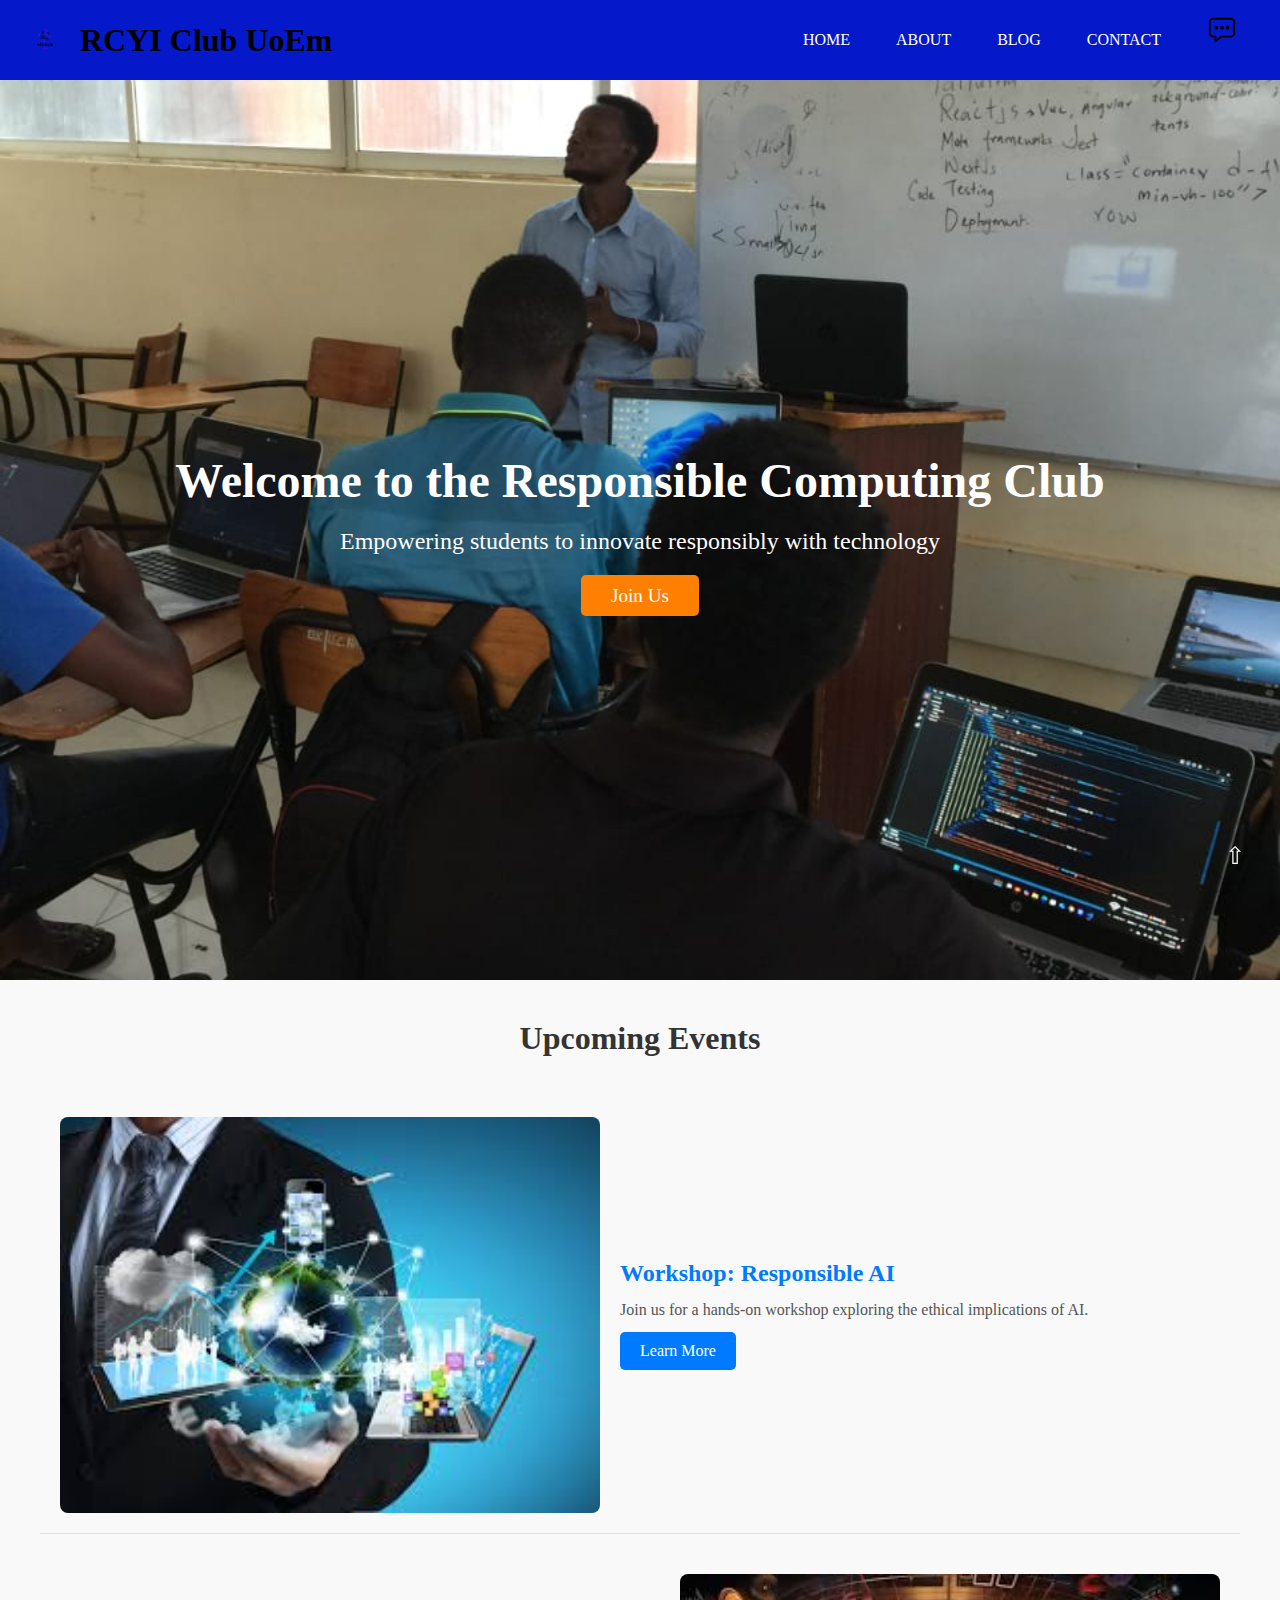
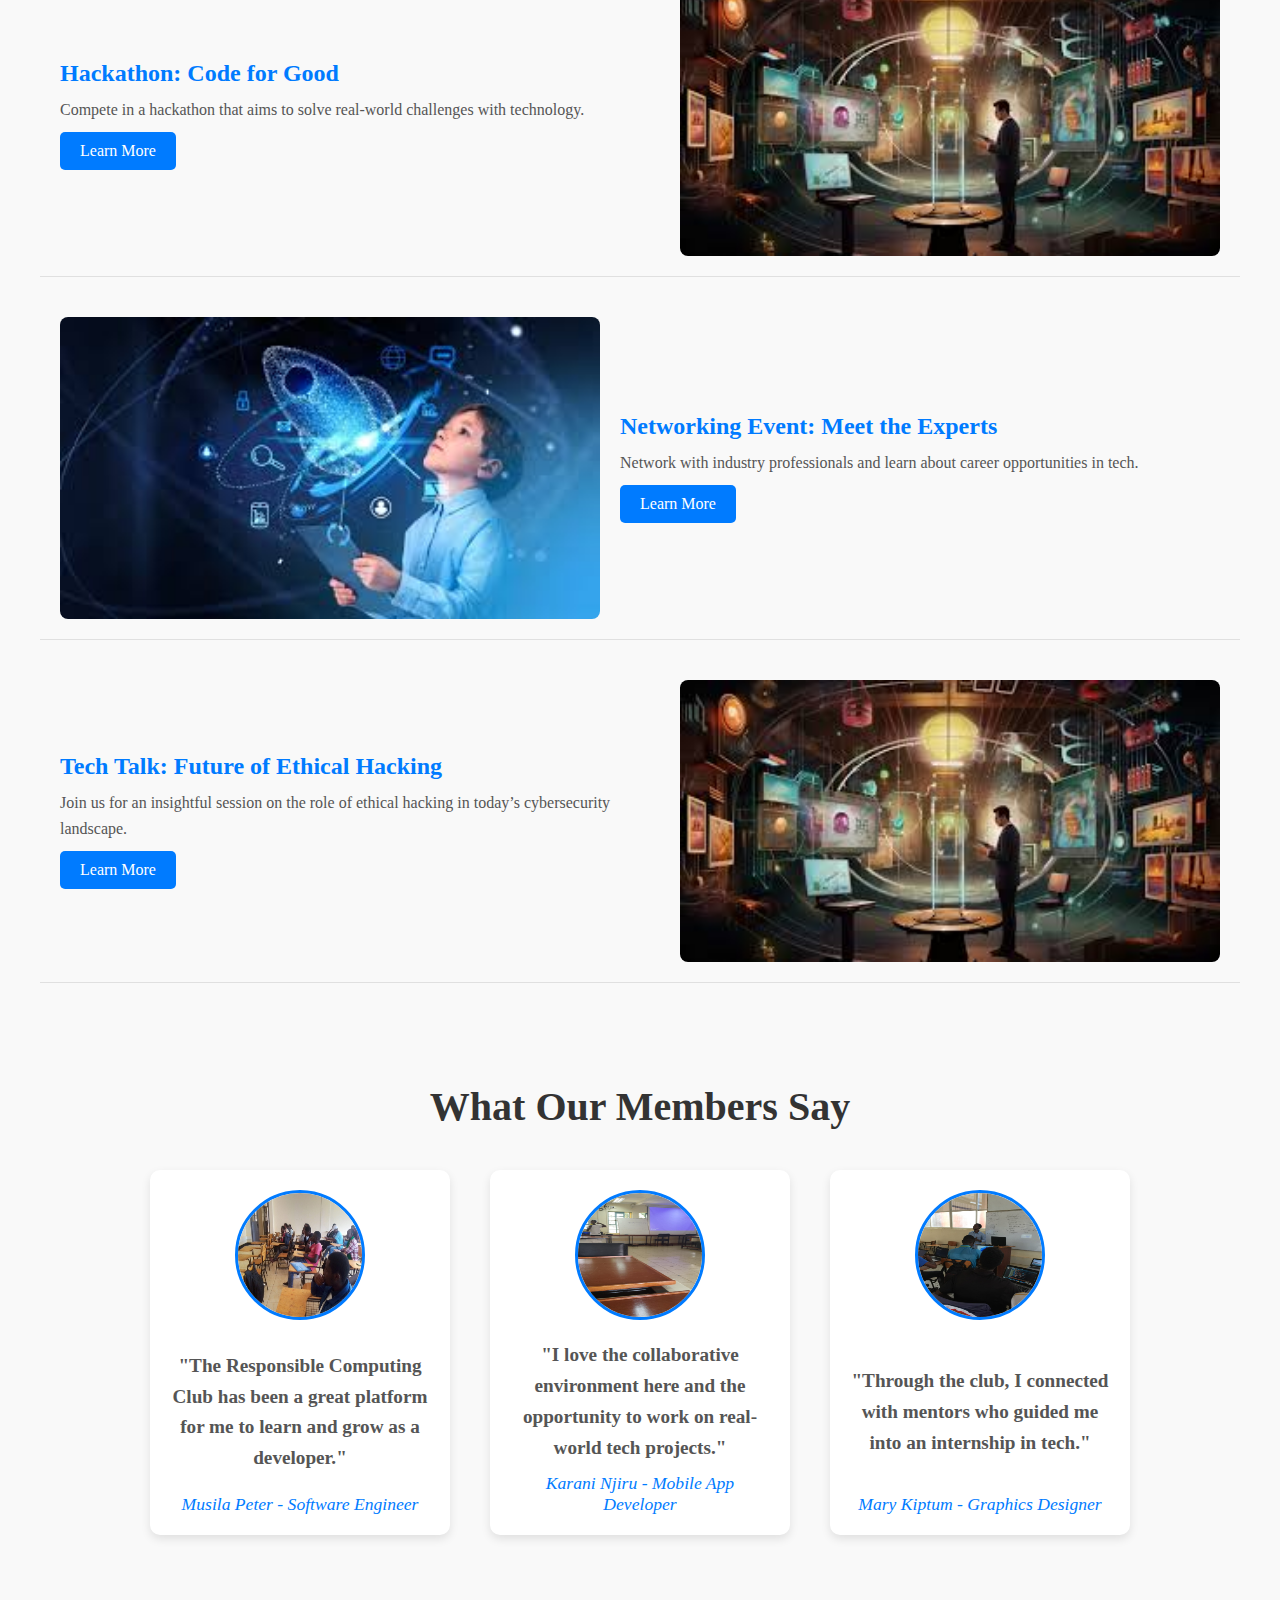
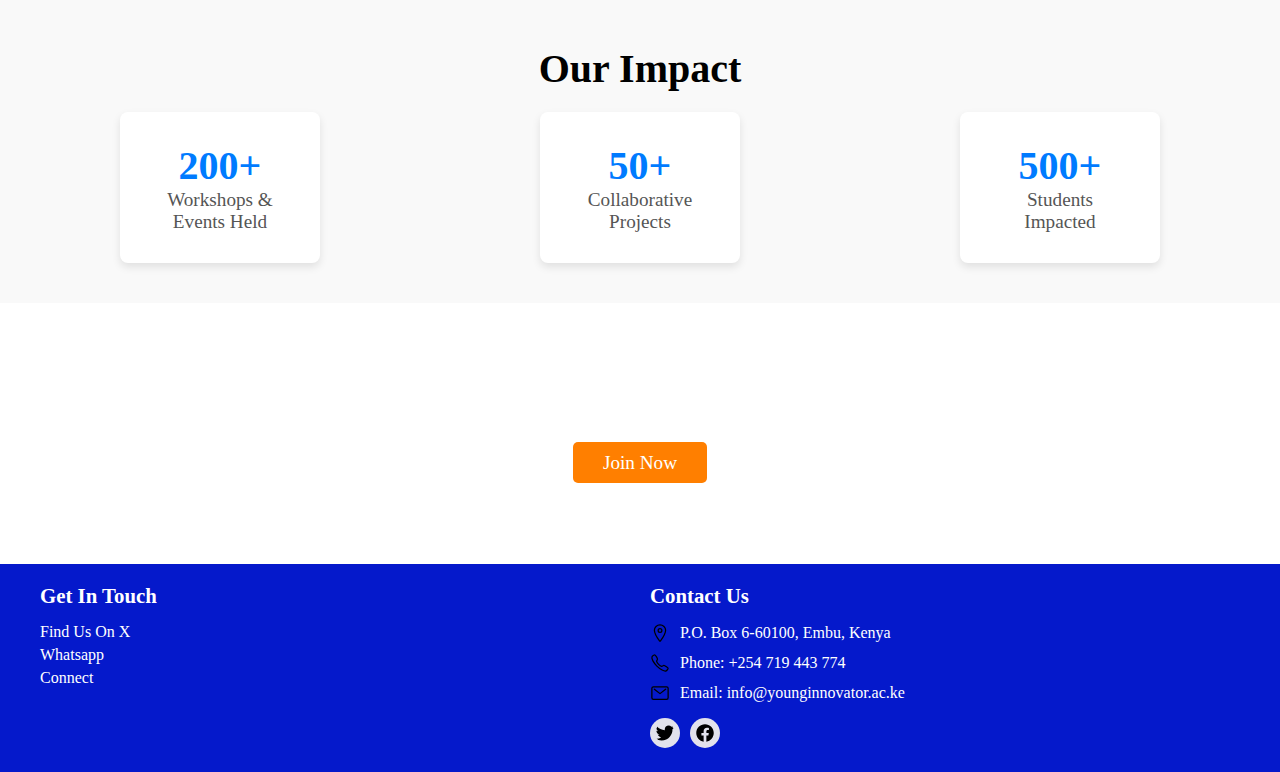
==== commit 901527d9: "now" ====
--- a/index.html
+++ b/index.html
@@ -92,19 +92,19 @@
             <div class="testimonial-item">
                 <img src="images/young4.jpg" alt="John Doe" class="testimonial-image">
                 <p class="testimonial-text">"The Responsible Computing Club has been a great platform for me to learn and grow as a developer."</p>
-                <p class="testimonial-name">- Musila Peter</p>
+                <p class="testimonial-name">Musila Peter - Software Engineer</p>
             </div>
             
             <div class="testimonial-item">
                 <img src="images/young7.jpg" alt="Jane Smith" class="testimonial-image">
                 <p class="testimonial-text">"I love the collaborative environment here and the opportunity to work on real-world tech projects."</p>
-                <p class="testimonial-name">- Karani Njiru</p>
+                <p class="testimonial-name">Karani Njiru - Mobile App Developer</p>
             </div>
             
             <div class="testimonial-item">
                 <img src="images/abh12.jpg" alt="Michael Lee" class="testimonial-image">
                 <p class="testimonial-text">"Through the club, I connected with mentors who guided me into an internship in tech."</p>
-                <p class="testimonial-name">- Mary Kiptum</p>
+                <p class="testimonial-name">Mary Kiptum - Graphics Designer</p>
             </div>
         </div>
     </section>
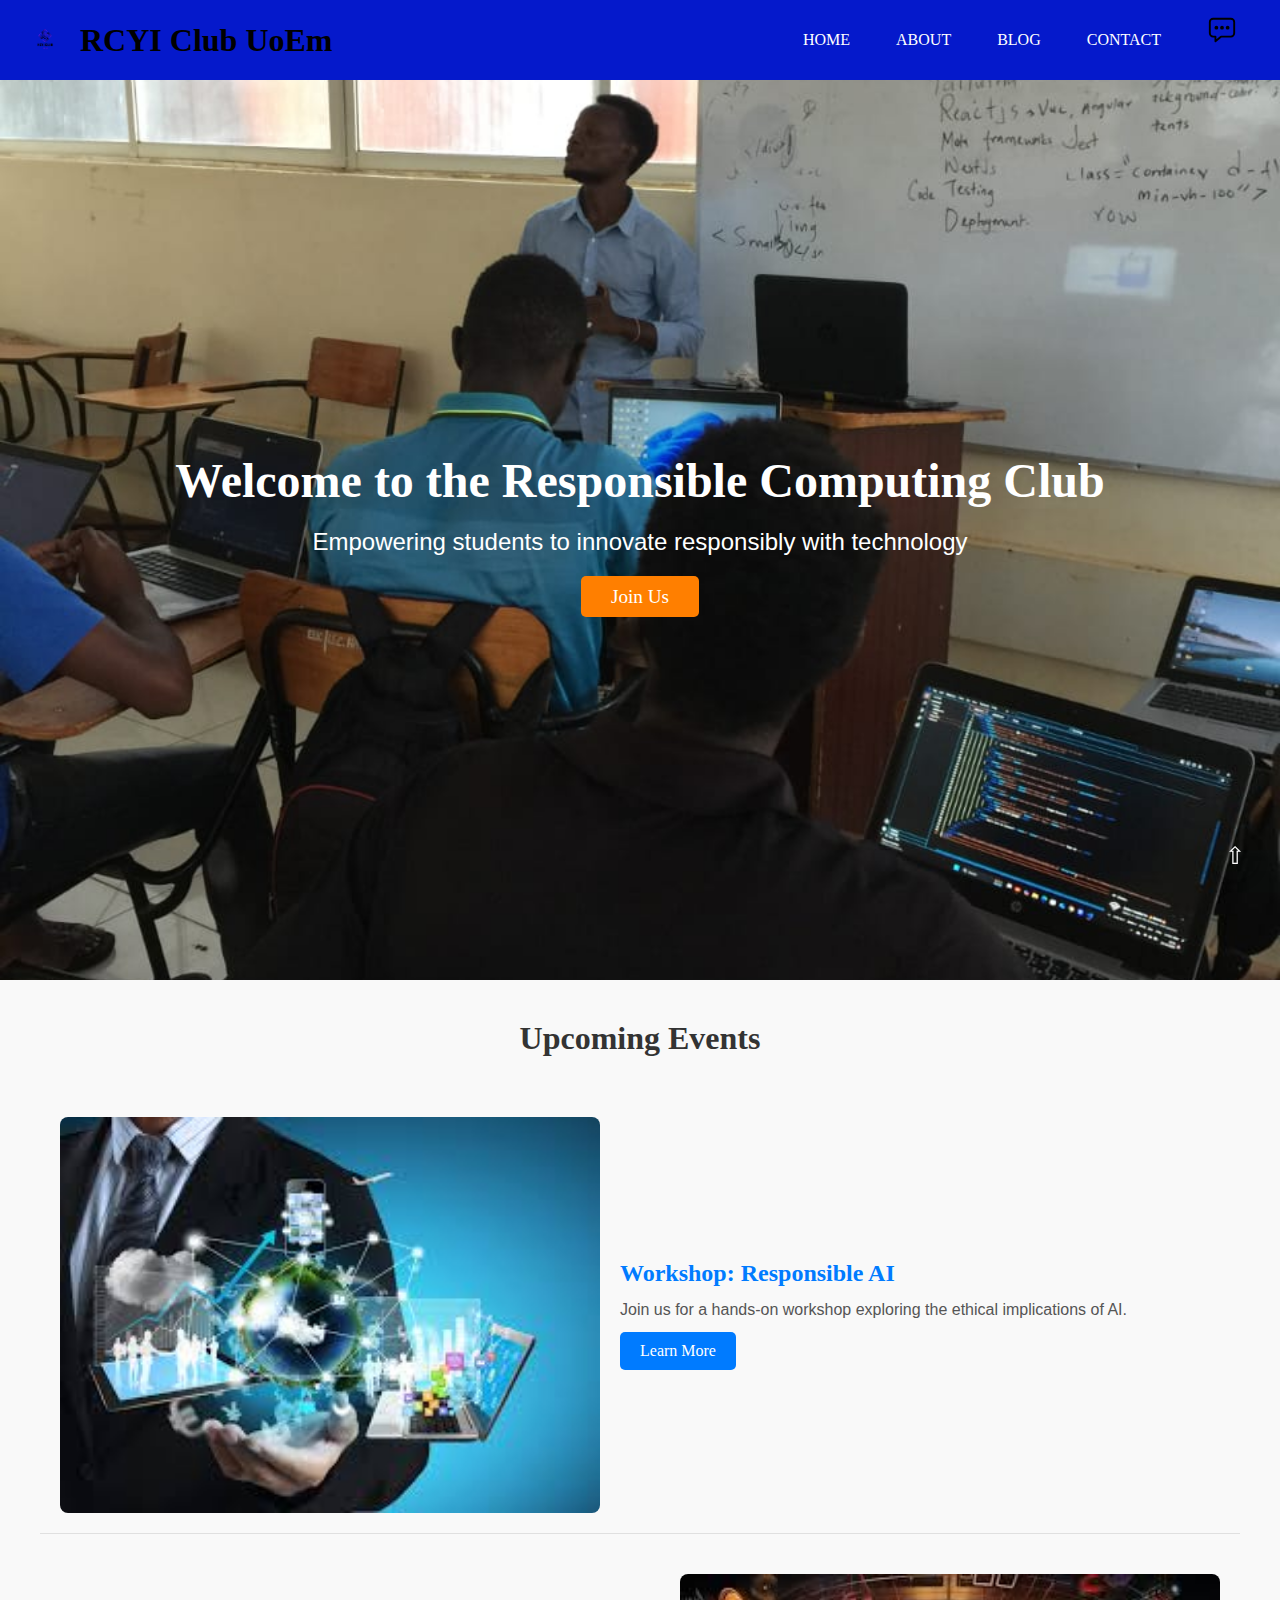
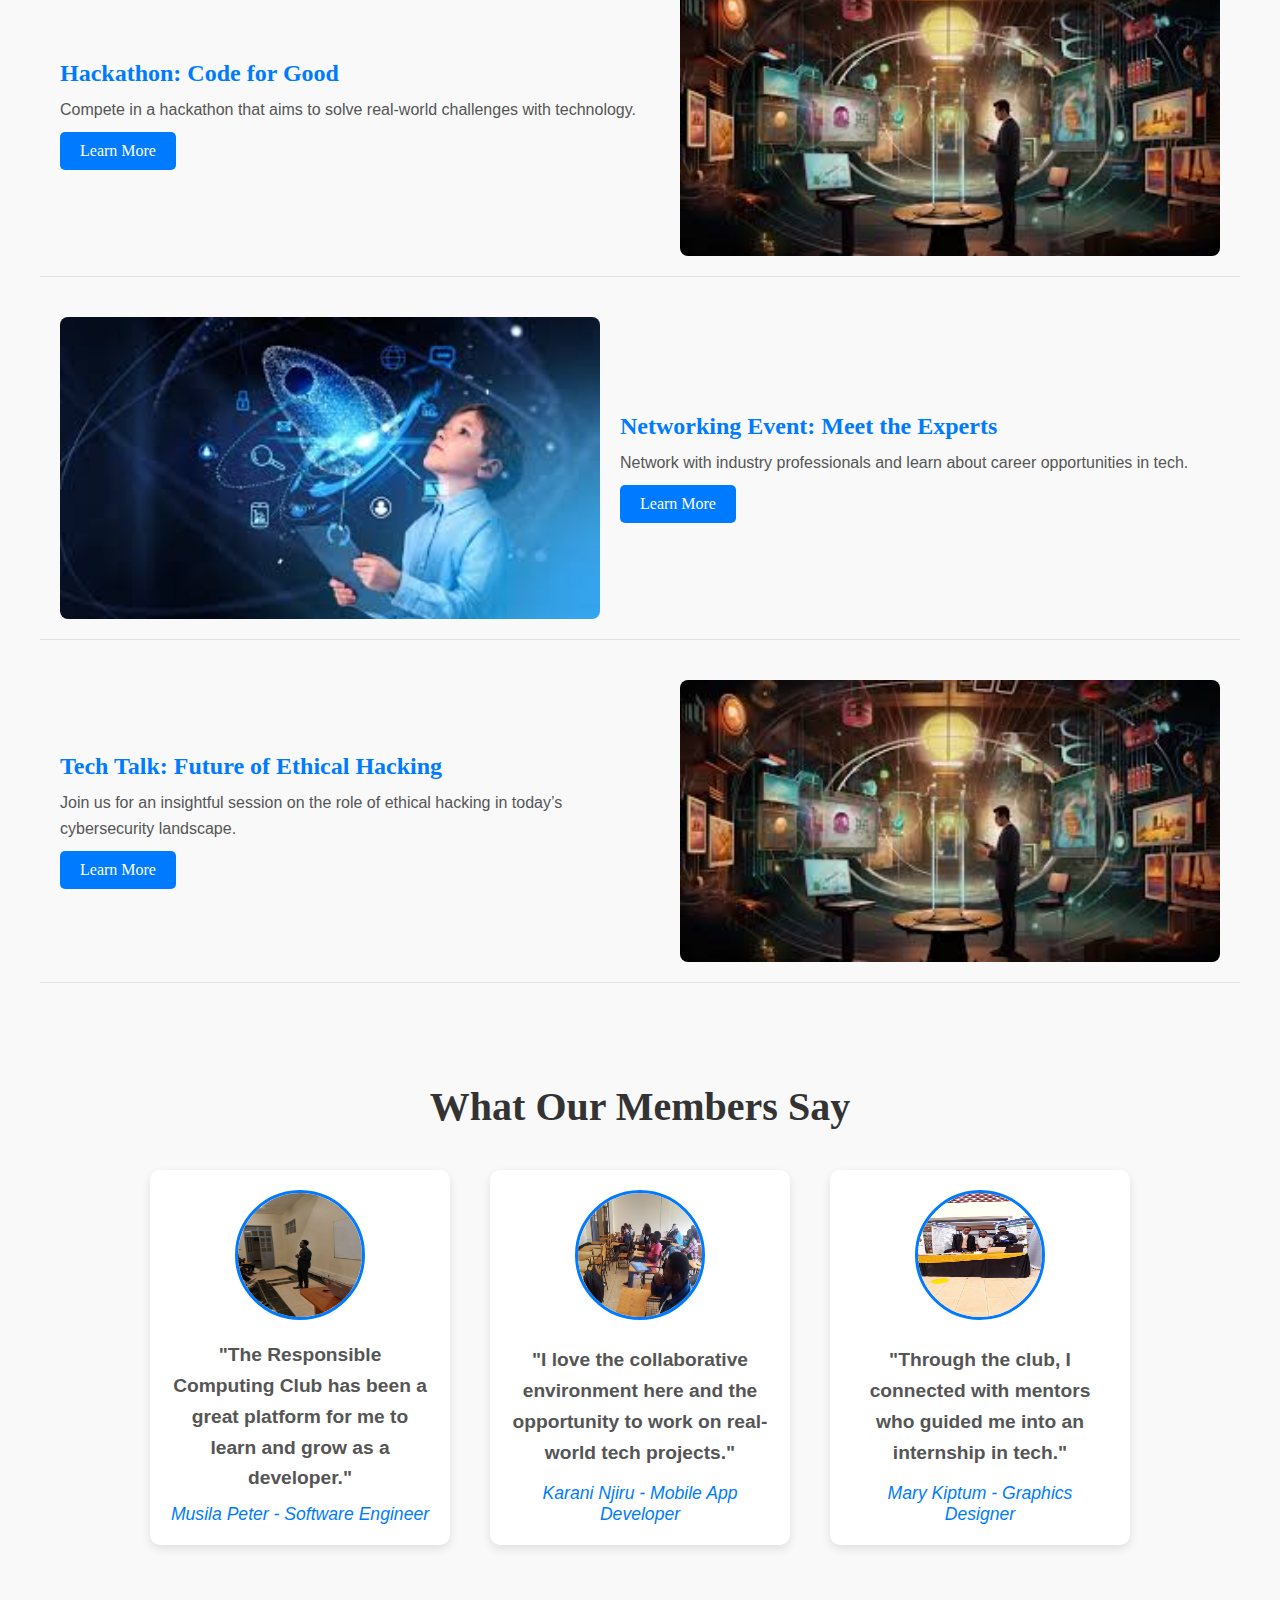
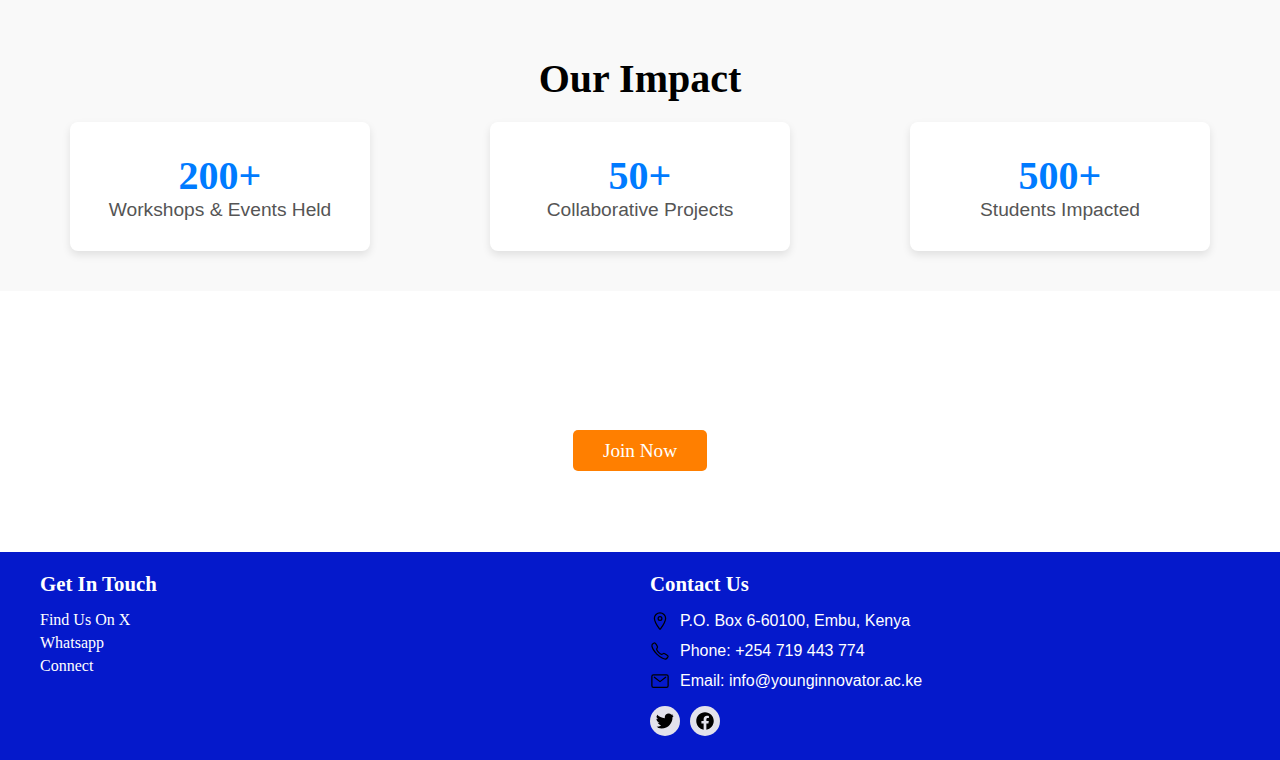
==== commit f252bf5e: "now" ====
--- a/index.html
+++ b/index.html
@@ -90,19 +90,19 @@
         
         <div class="testimonial-row">
             <div class="testimonial-item">
-                <img src="images/young4.jpg" alt="John Doe" class="testimonial-image">
+                <img src="images/peter.jpg" alt="John Doe" class="testimonial-image">
                 <p class="testimonial-text">"The Responsible Computing Club has been a great platform for me to learn and grow as a developer."</p>
                 <p class="testimonial-name">Musila Peter - Software Engineer</p>
             </div>
             
             <div class="testimonial-item">
-                <img src="images/young7.jpg" alt="Jane Smith" class="testimonial-image">
+                <img src="images/young4.jpg" alt="Jane Smith" class="testimonial-image">
                 <p class="testimonial-text">"I love the collaborative environment here and the opportunity to work on real-world tech projects."</p>
                 <p class="testimonial-name">Karani Njiru - Mobile App Developer</p>
             </div>
             
             <div class="testimonial-item">
-                <img src="images/abh12.jpg" alt="Michael Lee" class="testimonial-image">
+                <img src="images/peter0.jpg" alt="Michael Lee" class="testimonial-image">
                 <p class="testimonial-text">"Through the club, I connected with mentors who guided me into an internship in tech."</p>
                 <p class="testimonial-name">Mary Kiptum - Graphics Designer</p>
             </div>
--- a/styles.min.css
+++ b/styles.min.css
@@ -1 +1 @@
-*{box-sizing:border-box;max-width:100%;padding:0;margin:0}body{height:100%;margin:0;width:100%}nav{background:#0519cb;width:100%;height:80px;display:flex;align-items:center;justify-content:space-between;padding:0 20px;box-sizing:border-box;position:relative;z-index:10}.logo-title{display:flex;align-items:center;gap:10px}.logo{width:50px;height:auto}nav ul{display:flex;align-items:center;margin:0;padding:0;list-style:none}nav ul li{margin:0 10px;line-height:80px}nav ul li a{color:#fff;padding:7px 13px;border-radius:3px;text-transform:uppercase;text-decoration:none;transition:.3s}a.active,nav ul li a:hover{background:#000}#check{display:none}.checkbtn{font-size:30px;color:#fff;cursor:pointer;display:none}@media (max-width:858px){.checkbtn{display:block}nav ul{position:fixed;top:80px;left:-100%;width:100%;height:50vh;background-color:#0519cb;flex-direction:column;align-items:center;justify-content:center;transition:all .5s;z-index:20;overflow-y:auto;box-shadow:0 4px 8px rgba(0,0,0,.2)}nav ul li{display:block;margin:10px 0}nav ul li a{font-size:18px;color:#fff}a.active,nav ul li a:hover{background-color:transparent;color:#000}#check:checked~ul{left:0}}.hero{background:url(images/abh12.jpg) no-repeat center center/cover;height:100vh;color:#fff;display:flex;justify-content:center;align-items:center;text-align:center}.hero-content h1{font-size:3em;margin-bottom:20px}.hero-content p{font-size:1.5em;margin-bottom:30px}.cta-btn{padding:10px 30px;background-color:#007bff;color:#fff;text-decoration:none;font-size:1.2em;border-radius:5px}.buttons{margin-bottom:20px}.btn{background-color:#111211;color:#fff;padding:10px 20px;margin:10px;text-decoration:none;border-radius:5px;transition:background-color .3s}.btn:hover{background-color:#01a628}.forms{width:100%;height:100vh;display:flex;align-items:center;justify-content:center;background:linear-gradient(rgba(0,0,0,.6),rgba(0,0,0,.6)),url(images/young3.jpg);background-attachment:fixed;background-repeat:no-repeat;background-size:cover}.form-section{margin:20px auto;padding:20px;border:1px solid #ccc;border-radius:5px;background-color:#f9f9f9;max-width:400px;box-shadow:0 2px 10px rgba(0,0,0,.1)}.form-section h2{margin-bottom:20px}.form-section label{display:block;margin:10px 0 5px}.form-section input{width:100%;padding:10px;margin-bottom:15px;border:1px solid #ccc;border-radius:5px}.form-section button{padding:10px 15px;background-color:#0c0294;color:#fff;border:none;border-radius:5px;cursor:pointer}.form-section button:hover{background-color:#218838}.login-choice{display:flex;align-items:center;justify-content:space-around;width:100%;padding-top:1rem}.login-choice button{background:0 0;font-size:large;color:#218838;text-decoration:underline}.login-choice button:hover{background:0 0;cursor:pointer}img{transition:transform .3s ease}img:hover{transform:scale(1.1) translateX(10px)}.grid{display:grid;grid-template-columns:repeat(auto-fit,minmax(250px,1fr))}#about{padding:40px;text-align:center;background-color:#f9f9f9}#about h2{font-size:2.5em;margin-bottom:20px}#about p{font-size:1.2em;line-height:1.6;color:#333;margin-bottom:40px}.about-images{display:grid;grid-template-columns:repeat(3,1fr);gap:20px}.about-item{background-color:#fff;padding:20px;border-radius:8px;box-shadow:0 4px 8px rgba(0,0,0,.1)}.about-item img{width:100%;height:auto;border-radius:8px;margin-bottom:15px}.about-item h3{font-size:1.6em;color:#333;margin-bottom:10px}.about-item p{font-size:1em;color:#555;line-height:1.5}@media (max-width:1024px){.about-images{grid-template-columns:repeat(2,1fr)}}@media (max-width:768px){#about h2{font-size:2em}.about-images{grid-template-columns:1fr}.about-item h3{font-size:1.4em}.about-item p{font-size:.95em}}@media (max-width:480px){#about p{font-size:.9em}}#club-officials{padding:20px;background-color:#f1f1f1;text-align:center}#club-officials h2{text-transform:uppercase;color:#007bff;margin-bottom:15px}.officials-images{display:flex;justify-content:space-around;flex-wrap:wrap;margin-top:20px;gap:20px}.official-item{width:30%;margin:10px}.official-item img{width:100%;height:auto;border-radius:8px}.official-item h3{margin-top:10px;color:#007bff}.official-item p{margin-top:5px;color:#555}.chat-container{border:1px solid #ccc;padding:10px;width:300px;margin:auto}#chat-box{height:200px;overflow-y:scroll;border:1px solid #ccc;padding:5px;margin-bottom:10px}#chat-input{width:70%}.blog-intro{background-color:#f1f1f1;padding:60px 20px;text-align:center;border-radius:8px;box-shadow:0 6px 15px rgba(0,0,0,.1);margin-bottom:40px}.blog-intro h3{font-size:2.5em;color:#ff9100;margin-bottom:20px;text-transform:uppercase;letter-spacing:2px;font-weight:700}.blog-intro p{font-size:1.2em;color:#555;max-width:700px;margin:0 auto;line-height:1.6;font-weight:300}.blog-intro:hover{background-color:#e9ecef;transition:background-color .3s ease}@media (max-width:768px){.blog-intro h3{font-size:2em}.blog-intro p{font-size:1em}}@media (max-width:480px){.blog-intro h3{font-size:1.6em}.blog-intro p{font-size:.9em}}.blog-gallery{padding:40px 20px;background-color:#f4f4f4}.blog-gallery h2{text-align:center;color:#000408;font-size:2.5em;margin-bottom:30px;text-transform:uppercase;font-weight:700}.blog-item{background-color:#fff;border-radius:8px;padding:20px;box-shadow:0 4px 12px rgba(0,0,0,.1);transition:transform .3s ease;text-align:left;width:100%}.blog-item:hover{transform:translateY(-5px)}.blog-item img{width:100%;height:auto;border-radius:8px;margin-bottom:15px}.blog-item h4{color:#007bff;font-size:1.5em;margin-bottom:10px}.blog-item p{color:#555;line-height:1.6;font-size:1em}.blog-gallery-content{display:grid;grid-template-columns:repeat(3,1fr);gap:20px;margin-top:20px}@media (max-width:1024px){.blog-gallery-content{grid-template-columns:repeat(2,1fr)}}@media (max-width:768px){.blog-gallery-content{grid-template-columns:1fr}.blog-item h4{font-size:1.2em}.blog-item p{font-size:.9em}}.contact-intro{text-align:center;margin-bottom:30px}.contact-intro h3{font-size:2em;color:#333}.contact-intro p{font-size:1.1em;color:#555;max-width:600px;margin:10px auto}.contact-content{display:flex;flex-direction:column;align-items:center;gap:30px;padding:20px;max-width:800px;margin:0 auto}.contact-info,.contact-map{width:100%;text-align:center}#map{width:100%;height:300px;background-color:#ccc;border-radius:8px;margin-top:10px}.contact-map iframe{width:100%;height:300px;border-radius:8px;border:0}.purpose-section{display:flex;flex-direction:row;justify-content:space-between;align-items:flex-start;width:100%;padding:40px;color:#333;line-height:1.6}.purpose-block{width:48%}.purpose-block img{width:100%;height:auto;margin-bottom:15px}h2{font-size:1.5em;margin-bottom:10px}p{font-size:1em}@media (max-width:768px){.purpose-section{flex-direction:column}.purpose-block{width:100%;margin-bottom:20px}}.core-values-section{width:100%;padding:40px;background-color:#f9f9f9;text-align:center}.core-values-title{font-size:1.8em;margin-bottom:30px;color:#0519cb}.core-values-grid{display:grid;grid-template-columns:repeat(4,1fr);gap:30px}.core-value{background-color:#fff;padding:30px;border:1px solid #ddd;border-radius:8px;box-shadow:0 4px 8px rgba(0,0,0,.1);transition:transform .2s}.core-value:hover{transform:translateY(-5px)}.core-value h3{font-size:1.3em;color:#333;margin-bottom:15px}.core-value p{font-size:1em;color:#555;line-height:1.5}@media (max-width:1024px){.core-values-grid{grid-template-columns:repeat(2,1fr)}}@media (max-width:768px){.core-values-grid{grid-template-columns:1fr}}.impact-section{width:100%;text-align:center;padding:40px}.impact-title{font-size:2em;margin-bottom:20px;color:#0519cb}.impact-banner{display:flex;justify-content:space-between;align-items:center;width:100%;height:300px;margin-bottom:40px}.impact-description{width:50%;font-size:1.2em;color:#333;padding-right:20px}.impact-image{width:40%;height:100%;background-image:url(https://via.placeholder.com/600x300);background-size:cover;background-position:center;border-radius:8px}.sdgs-row{display:flex;justify-content:space-evenly;gap:10px;margin-top:20px}.sdg-image{width:12%;height:auto}.sdg-image img{width:100%;border-radius:8px}@media (max-width:1024px){.impact-banner{flex-direction:column;height:auto}.impact-description{width:100%;padding-right:0;margin-bottom:20px}.impact-image{width:100%;height:250px}.sdgs-row{flex-wrap:wrap;justify-content:center}.sdg-image{width:20%}}@media (max-width:768px){.impact-description{font-size:1em}.sdgs-row{justify-content:center}.sdg-image{width:25%}}footer{background-color:#0519cb;color:#fff;text-align:left;padding:20px;position:relative;width:100%;bottom:0;left:0;margin-top:auto;display:flex;flex-direction:column;align-items:center}.footer-content{display:flex;flex-wrap:wrap;justify-content:space-between;gap:20px;width:100%;max-width:1200px}.contact-us,.get-in-touch{flex:1 1 45%;min-width:280px;text-align:left}.contact-us h2,.get-in-touch h3{margin-bottom:15px;font-size:1.3em}.get-in-touch ul{list-style:none;padding:0}.get-in-touch li{margin:5px 0}.get-in-touch a{color:#fff;text-decoration:none}.get-in-touch a:hover{text-decoration:underline}.contact-info{margin-top:10px}.info-item{display:flex;align-items:center;margin-bottom:10px}.icon{margin-right:10px}.socials{display:flex;gap:10px;margin-top:15px}.social-icon{width:30px;height:30px;border-radius:50%;background-color:#e2e2ec;padding:5px;transition:transform .2s}.social-icon:hover{transform:scale(1.1)}@media (max-width:768px){.footer-content{flex-direction:column;align-items:center}.contact-us,.get-in-touch{width:100%;text-align:center}.socials{justify-content:center}}@media (max-width:480px){footer{padding:15px}.contact-us h2,.get-in-touch h3{font-size:1.1em}.info-item{font-size:.9em}.social-icon{width:24px;height:24px}}.chat-container{width:100%;max-width:600px;margin:auto;border:1px solid #ccc;border-radius:8px;box-shadow:0 0 10px rgba(0,0,0,.1);display:flex;flex-direction:column;height:80vh}.chat-header{background-color:#007bff;color:#fff;padding:10px;border-top-left-radius:8px;border-top-right-radius:8px;text-align:center}.messages{flex:1;padding:10px;overflow-y:auto}.message{margin:10px 0;padding:10px;border-radius:8px;max-width:70%}.sender{align-self:flex-end;background-color:#007bff;color:#fff}.receiver{align-self:flex-start;background-color:#e9e9e9;color:#000}.message-content{word-wrap:break-word}.chat-input{display:flex;padding:10px;border-top:1px solid #ccc}.chat-input input{flex:1;padding:10px;border:1px solid #ccc;border-radius:4px}.chat-input button{padding:10px 15px;background-color:#007bff;color:#fff;border:none;border-radius:4px;cursor:pointer;margin-left:10px}.chat-input button:hover{background-color:#0056b3}.events{padding:40px;background-color:#f9f9f9}.events h2{text-align:center;font-size:2em;color:#333;margin-bottom:40px}.event-item{display:flex;align-items:center;margin:20px 0;padding:20px 0;border-bottom:1px solid #e0e0e0}.event-item img{width:45%;height:auto;border-radius:8px;margin:0 20px}.event-info{width:50%}.event-info h3{font-size:1.5em;color:#007bff;margin-bottom:10px}.event-info p{font-size:1em;color:#555;line-height:1.6}.event-btn{display:inline-block;margin-top:10px;padding:10px 20px;background-color:#007bff;color:#fff;border-radius:5px;text-decoration:none}.event-btn:hover{background-color:#0056b3}.left-align{flex-direction:row}.right-align{flex-direction:row-reverse}@media (max-width:768px){.event-item{flex-direction:column;text-align:center}.event-info,.event-item img{width:100%}.event-info{padding:20px 0}}.testimonials{padding:40px;background-color:#f9f9f9;text-align:center}.testimonials h2{font-size:2.5em;color:#333;margin-bottom:40px}.testimonial-row{display:flex;justify-content:center;gap:40px;flex-wrap:wrap}.testimonial-item{width:300px;height:auto;text-align:center;margin-bottom:30px;padding:20px;background-color:#fff;box-shadow:0 4px 10px rgba(0,0,0,.1);border-radius:10px;display:flex;flex-direction:column;align-items:center;justify-content:space-between}.testimonial-image{width:130px;height:130px;border-radius:50%;margin-bottom:20px;border:3px solid #007bff}.testimonial-text{font-size:1.2em;color:#555;line-height:1.6;margin-bottom:10px;font-weight:700}.testimonial-name{font-style:italic;font-size:1.1em;color:#007bff}@media (max-width:768px){.testimonial-row{flex-direction:column;align-items:center}.testimonial-item{width:250px}}.impact{background-color:#f9f9f9;padding:40px 20px;text-align:center}.impact h2{font-size:2.5em;margin-bottom:20px}.impact-stats{display:flex;justify-content:space-around;gap:20px}.stat{background-color:#fff;padding:30px;border-radius:8px;box-shadow:0 4px 8px rgba(0,0,0,.1);width:200px}.stat h3{font-size:2.5em;color:#007bff}.stat p{font-size:1.2em;color:#555}.join{background:linear-gradient(rgba(255,255,255,.1),rgba(255,255,255,.1)),url(images/sdg%20banner.png);background-size:cover;background-position:center;color:#fff;padding:40px 20px;text-align:center;border-radius:20px;margin-bottom:50px}.join h2{font-size:2.5em;margin-bottom:20px}.join p{font-size:1.2em;margin-bottom:20px}.cta-btn{padding:10px 30px;background-color:#ff7f00;color:#fff;text-decoration:none;font-size:1.2em;border-radius:5px}@media (max-width:768px){.hero-content h1{font-size:2.5em}.events h2,.impact h2,.join h2,.testimonials h2{font-size:2em}.events-grid{grid-template-columns:1fr 1fr}.testimonial-slider{flex-direction:column}.stat{width:150px}}.back-to-top{position:fixed;bottom:20px;right:20px;font-size:24px;background-color:transparent;color:#fff;padding:10px 15px;border-radius:50%;text-align:center;cursor:pointer;box-shadow:0 4px 8px rgba(0,0,0,.2);transition:opacity .3s;z-index:1000;text-decoration:none}.back-to-top:hover{background-color:#0d0d0e}+*{box-sizing:border-box;max-width:100%;padding:0;margin:0}body{height:100%;margin:0;width:100%}nav{background:#0519cb;width:100%;height:80px;display:flex;align-items:center;justify-content:space-between;padding:0 20px;box-sizing:border-box;position:relative;z-index:10}.logo-title{display:flex;align-items:center;gap:10px}.logo{width:50px;height:auto}nav ul{display:flex;align-items:center;margin:0;padding:0;list-style:none}nav ul li{margin:0 10px;line-height:80px}nav ul li a{color:#fff;padding:7px 13px;border-radius:3px;text-transform:uppercase;text-decoration:none;transition:.3s}a.active,nav ul li a:hover{background:#000}#check{display:none}.checkbtn{font-size:30px;color:#fff;cursor:pointer;display:none}@media (max-width:858px){.checkbtn{display:block}nav ul{position:fixed;top:80px;left:-100%;width:100%;height:50vh;background-color:#0519cb;flex-direction:column;align-items:center;justify-content:center;transition:all .5s;z-index:20;overflow-y:auto;box-shadow:0 4px 8px rgba(0,0,0,.2)}nav ul li{display:block;margin:10px 0}nav ul li a{font-size:18px;color:#fff}a.active,nav ul li a:hover{background-color:transparent;color:#000}#check:checked~ul{left:0}}.hero{background:url(images/abh12.jpg) no-repeat center center/cover;height:100vh;color:#fff;display:flex;justify-content:center;align-items:center;text-align:center}.hero-content h1{font-size:3em;margin-bottom:20px}.hero-content p{font-size:1.5em;margin-bottom:30px}.cta-btn{padding:10px 30px;background-color:#007bff;color:#fff;text-decoration:none;font-size:1.2em;border-radius:5px}.buttons{margin-bottom:20px}.btn{background-color:#111211;color:#fff;padding:10px 20px;margin:10px;text-decoration:none;border-radius:5px;transition:background-color .3s}.btn:hover{background-color:#01a628}.forms{width:100%;height:100vh;display:flex;align-items:center;justify-content:center;background:linear-gradient(rgba(0,0,0,.6),rgba(0,0,0,.6)),url(images/young3.jpg);background-attachment:fixed;background-repeat:no-repeat;background-size:cover}.form-section{margin:20px auto;padding:20px;border:1px solid #ccc;border-radius:5px;background-color:#f9f9f9;max-width:400px;box-shadow:0 2px 10px rgba(0,0,0,.1)}.form-section h2{margin-bottom:20px}.form-section label{display:block;margin:10px 0 5px}.form-section input{width:100%;padding:10px;margin-bottom:15px;border:1px solid #ccc;border-radius:5px}.form-section button{padding:10px 15px;background-color:#0c0294;color:#fff;border:none;border-radius:5px;cursor:pointer}.form-section button:hover{background-color:#218838}.login-choice{display:flex;align-items:center;justify-content:space-around;width:100%;padding-top:1rem}.login-choice button{background:0 0;font-size:large;color:#218838;text-decoration:underline}.login-choice button:hover{background:0 0;cursor:pointer}img{transition:transform .3s ease}img:hover{transform:scale(1.1) translateX(10px)}.grid{display:grid;grid-template-columns:repeat(auto-fit,minmax(250px,1fr))}#about{padding:40px;text-align:center;background-color:#f9f9f9}#about h2{font-size:2.5em;margin-bottom:20px}#about p{font-size:1.2em;line-height:1.6;color:#333;margin-bottom:40px}.about-images{display:grid;grid-template-columns:repeat(3,1fr);gap:20px}.about-item img{width:100%;height:auto;border-radius:8px;margin-bottom:15px}.about-item h3{font-size:1.6em;color:#333;margin-bottom:10px}.about-item p{font-size:1em;color:#555;line-height:1.5}@media (max-width:1024px){.about-images{grid-template-columns:repeat(2,1fr)}}@media (max-width:768px){#about h2{font-size:2em}.about-images{grid-template-columns:1fr}.about-item h3{font-size:1.4em}.about-item p{font-size:.95em}}@media (max-width:480px){#about p{font-size:.9em}}#club-officials{padding:20px;background-color:#f1f1f1;text-align:center}#club-officials h2{text-transform:uppercase;color:#007bff;margin-bottom:15px}.officials-images{display:flex;justify-content:center;flex-wrap:nowrap;gap:90px;overflow-x:auto;padding-bottom:10px}.official-item{flex:1 1 100px;max-width:150px;margin:0 10px;text-align:center}.official-item img{width:100%;height:120px;object-fit:cover;border-radius:8px}.official-item h3{margin-top:10px;color:#007bff;font-size:1em}.official-item p{margin-top:5px;color:#555;font-size:.9em}@media (max-width:768px){.officials-images{justify-content:flex-start}#club-officials h2{font-size:1.8em}.official-item{max-width:120px}.official-item img{height:100px}}@media (max-width:480px){#club-officials h2{font-size:1.5em}.official-item{max-width:100px}.official-item img{height:80px}.official-item h3{font-size:.9em}.official-item p{font-size:.8em}}.chat-container{border:1px solid #ccc;padding:10px;width:300px;margin:auto}#chat-box{height:200px;overflow-y:scroll;border:1px solid #ccc;padding:5px;margin-bottom:10px}#chat-input{width:70%}.blog-intro{background-color:#f1f1f1;padding:60px 20px;text-align:center;border-radius:8px;box-shadow:0 6px 15px rgba(0,0,0,.1);margin-bottom:40px}.blog-intro h3{font-size:2.5em;color:#ff9100;margin-bottom:20px;text-transform:uppercase;letter-spacing:2px;font-weight:700}.blog-intro p{font-size:1.2em;color:#555;max-width:700px;margin:0 auto;line-height:1.6;font-weight:300}.blog-intro:hover{background-color:#e9ecef;transition:background-color .3s ease}@media (max-width:768px){.blog-intro h3{font-size:2em}.blog-intro p{font-size:1em}}@media (max-width:480px){.blog-intro h3{font-size:1.6em}.blog-intro p{font-size:.9em}}.blog-gallery{padding:40px 20px;background-color:#f4f4f4}.blog-gallery h2{text-align:center;color:#000408;font-size:2.5em;margin-bottom:30px;text-transform:uppercase;font-weight:700}.blog-item{background-color:#fff;border-radius:8px;padding:20px;box-shadow:0 4px 12px rgba(0,0,0,.1);transition:transform .3s ease;text-align:left;width:100%}.blog-item:hover{transform:translateY(-5px)}.blog-item img{width:100%;height:auto;border-radius:8px;margin-bottom:15px}.blog-item h4{color:#007bff;font-size:1.5em;margin-bottom:10px}.blog-item p{color:#555;line-height:1.6;font-size:1em}.blog-gallery-content{display:grid;grid-template-columns:repeat(3,1fr);gap:20px;margin-top:20px}@media (max-width:1024px){.blog-gallery-content{grid-template-columns:repeat(2,1fr)}}@media (max-width:768px){.blog-gallery-content{grid-template-columns:1fr}.blog-item h4{font-size:1.2em}.blog-item p{font-size:.9em}}.contact-intro{text-align:center;margin-bottom:30px}.contact-intro h3{font-size:2em;color:#333}.contact-intro p{font-size:1.1em;color:#555;max-width:600px;margin:10px auto}.contact-content{display:flex;flex-direction:column;align-items:center;gap:30px;padding:20px;max-width:800px;margin:0 auto}.contact-info,.contact-map{width:100%;text-align:center}#map{width:100%;height:300px;background-color:#ccc;border-radius:8px;margin-top:10px}.contact-map iframe{width:100%;height:300px;border-radius:8px;border:0}.purpose-section{display:flex;flex-direction:row;justify-content:space-between;align-items:flex-start;width:100%;padding:40px;color:#333;line-height:1.6}.purpose-block{width:48%}.purpose-block img{width:100%;height:auto;margin-bottom:15px}h2{font-size:1.5em;margin-bottom:10px}p{font-size:1em;font-family:Verdana,Geneva,Tahoma,sans-serif}@media (max-width:768px){.purpose-section{flex-direction:column}.purpose-block{width:100%;margin-bottom:20px}}.core-values-section{width:100%;padding:40px;background-color:#f9f9f9;text-align:center}.core-values-title{font-size:1.8em;margin-bottom:30px;color:#0519cb}.core-values-grid{display:grid;grid-template-columns:repeat(4,1fr);gap:30px}.core-value{background-color:#fff;padding:30px;border:1px solid #ddd;border-radius:8px;box-shadow:0 4px 8px rgba(0,0,0,.1);transition:transform .2s}.core-value:hover{transform:translateY(-5px)}.core-value h3{font-size:1.3em;color:#333;margin-bottom:15px}.core-value p{font-size:1em;color:#555;line-height:1.5}@media (max-width:1024px){.core-values-grid{grid-template-columns:repeat(2,1fr)}}@media (max-width:768px){.core-values-grid{grid-template-columns:1fr}}.impact-section{width:100%;text-align:center;padding:40px}.impact-title{font-size:2em;margin-bottom:20px;color:#0519cb}.impact-banner{display:flex;justify-content:space-between;align-items:center;width:100%;height:300px;margin-bottom:40px}.impact-description{width:50%;font-size:1.2em;color:#333;padding-right:20px}.impact-image{width:40%;height:100%;background-image:url(https://via.placeholder.com/600x300);background-size:cover;background-position:center;border-radius:8px}.sdgs-row{display:flex;justify-content:space-evenly;gap:10px;margin-top:20px}.sdg-image{width:12%;height:auto}.sdg-image img{width:100%;border-radius:8px}@media (max-width:1024px){.impact-banner{flex-direction:column;height:auto}.impact-description{width:100%;padding-right:0;margin-bottom:20px}.impact-image{width:100%;height:250px}.sdgs-row{flex-wrap:wrap;justify-content:center}.sdg-image{width:20%}}@media (max-width:768px){.impact-description{font-size:1em}.sdgs-row{justify-content:center}.sdg-image{width:25%}}footer{background-color:#0519cb;color:#fff;text-align:left;padding:20px;position:relative;width:100%;bottom:0;left:0;margin-top:auto;display:flex;flex-direction:column;align-items:center}.footer-content{display:flex;flex-wrap:wrap;justify-content:space-between;gap:20px;width:100%;max-width:1200px}.contact-us,.get-in-touch{flex:1 1 45%;min-width:280px;text-align:left}.contact-us h2,.get-in-touch h3{margin-bottom:15px;font-size:1.3em}.get-in-touch ul{list-style:none;padding:0}.get-in-touch li{margin:5px 0}.get-in-touch a{color:#fff;text-decoration:none}.get-in-touch a:hover{text-decoration:underline}.contact-info{margin-top:10px}.info-item{display:flex;align-items:center;margin-bottom:10px}.icon{margin-right:10px}.socials{display:flex;gap:10px;margin-top:15px}.social-icon{width:30px;height:30px;border-radius:50%;background-color:#e2e2ec;padding:5px;transition:transform .2s}.social-icon:hover{transform:scale(1.1)}@media (max-width:768px){.footer-content{flex-direction:column;align-items:center}.contact-us,.get-in-touch{width:100%;text-align:center}.socials{justify-content:center}}@media (max-width:480px){footer{padding:15px}.contact-us h2,.get-in-touch h3{font-size:1.1em}.info-item{font-size:.9em}.social-icon{width:24px;height:24px}}.chat-container{width:100%;max-width:600px;margin:auto;border:1px solid #ccc;border-radius:8px;box-shadow:0 0 10px rgba(0,0,0,.1);display:flex;flex-direction:column;height:80vh}.chat-header{background-color:#007bff;color:#fff;padding:10px;border-top-left-radius:8px;border-top-right-radius:8px;text-align:center}.messages{flex:1;padding:10px;overflow-y:auto}.message{margin:10px 0;padding:10px;border-radius:8px;max-width:70%}.sender{align-self:flex-end;background-color:#007bff;color:#fff}.receiver{align-self:flex-start;background-color:#e9e9e9;color:#000}.message-content{word-wrap:break-word}.chat-input{display:flex;padding:10px;border-top:1px solid #ccc}.chat-input input{flex:1;padding:10px;border:1px solid #ccc;border-radius:4px}.chat-input button{padding:10px 15px;background-color:#007bff;color:#fff;border:none;border-radius:4px;cursor:pointer;margin-left:10px}.chat-input button:hover{background-color:#0056b3}.events{padding:40px;background-color:#f9f9f9}.events h2{text-align:center;font-size:2em;color:#333;margin-bottom:40px}.event-item{display:flex;align-items:center;margin:20px 0;padding:20px 0;border-bottom:1px solid #e0e0e0}.event-item img{width:45%;height:auto;border-radius:8px;margin:0 20px}.event-info{width:50%}.event-info h3{font-size:1.5em;color:#007bff;margin-bottom:10px}.event-info p{font-size:1em;color:#555;line-height:1.6}.event-btn{display:inline-block;margin-top:10px;padding:10px 20px;background-color:#007bff;color:#fff;border-radius:5px;text-decoration:none}.event-btn:hover{background-color:#0056b3}.left-align{flex-direction:row}.right-align{flex-direction:row-reverse}@media (max-width:768px){.event-item{flex-direction:column;text-align:center}.event-info,.event-item img{width:100%}.event-info{padding:20px 0}}.testimonials{padding:40px;background-color:#f9f9f9;text-align:center}.testimonials h2{font-size:2.5em;color:#333;margin-bottom:40px}.testimonial-row{display:flex;justify-content:center;gap:40px;flex-wrap:wrap}.testimonial-item{width:300px;height:auto;text-align:center;margin-bottom:30px;padding:20px;background-color:#fff;box-shadow:0 4px 10px rgba(0,0,0,.1);border-radius:10px;display:flex;flex-direction:column;align-items:center;justify-content:space-between}.testimonial-image{width:130px;height:130px;border-radius:50%;margin-bottom:20px;border:3px solid #007bff}.testimonial-text{font-size:1.2em;color:#555;line-height:1.6;margin-bottom:10px;font-weight:700}.testimonial-name{font-style:italic;font-size:1.1em;color:#007bff}@media (max-width:768px){.testimonial-row{flex-direction:column;align-items:center}.testimonial-item{width:250px}}.impact{background-color:#f9f9f9;padding:40px 20px;text-align:center}.impact h2{font-size:2.5em;margin-bottom:20px}.impact-stats{display:flex;justify-content:space-around;gap:20px;flex-wrap:wrap}.stat{background-color:#fff;padding:30px;border-radius:8px;box-shadow:0 4px 8px rgba(0,0,0,.1);width:200px;flex:1 1 200px;max-width:300px}.stat h3{font-size:2.5em;color:#007bff}.stat p{font-size:1.2em;color:#555}.join{background:linear-gradient(rgba(255,255,255,.1),rgba(255,255,255,.1)),url(images/sdg%20banner.png);background-size:cover;background-position:center;color:#fff;padding:40px 20px;text-align:center;border-radius:20px;margin-bottom:50px}.join h2{font-size:2.5em;margin-bottom:20px}.join p{font-size:1.2em;margin-bottom:20px}.cta-btn{padding:10px 30px;background-color:#ff7f00;color:#fff;text-decoration:none;font-size:1.2em;border-radius:5px}@media (max-width:1024px){.impact h2,.join h2{font-size:2em}.impact-stats{gap:15px}}@media (max-width:768px){.impact-stats{flex-direction:column;align-items:center}.stat{width:80%;max-width:none;padding:20px}.impact h2,.join h2{font-size:2em}.join p{font-size:1em}.cta-btn{font-size:1em;padding:8px 25px}}@media (max-width:480px){.impact h2,.join h2{font-size:1.8em}.join p{font-size:.95em}.cta-btn{font-size:.9em;padding:8px 20px}}.back-to-top{position:fixed;bottom:20px;right:20px;font-size:24px;background-color:transparent;color:#fff;padding:10px 15px;border-radius:50%;text-align:center;cursor:pointer;box-shadow:0 4px 8px rgba(0,0,0,.2);transition:opacity .3s;z-index:1000;text-decoration:none}.back-to-top:hover{background-color:#0d0d0e}